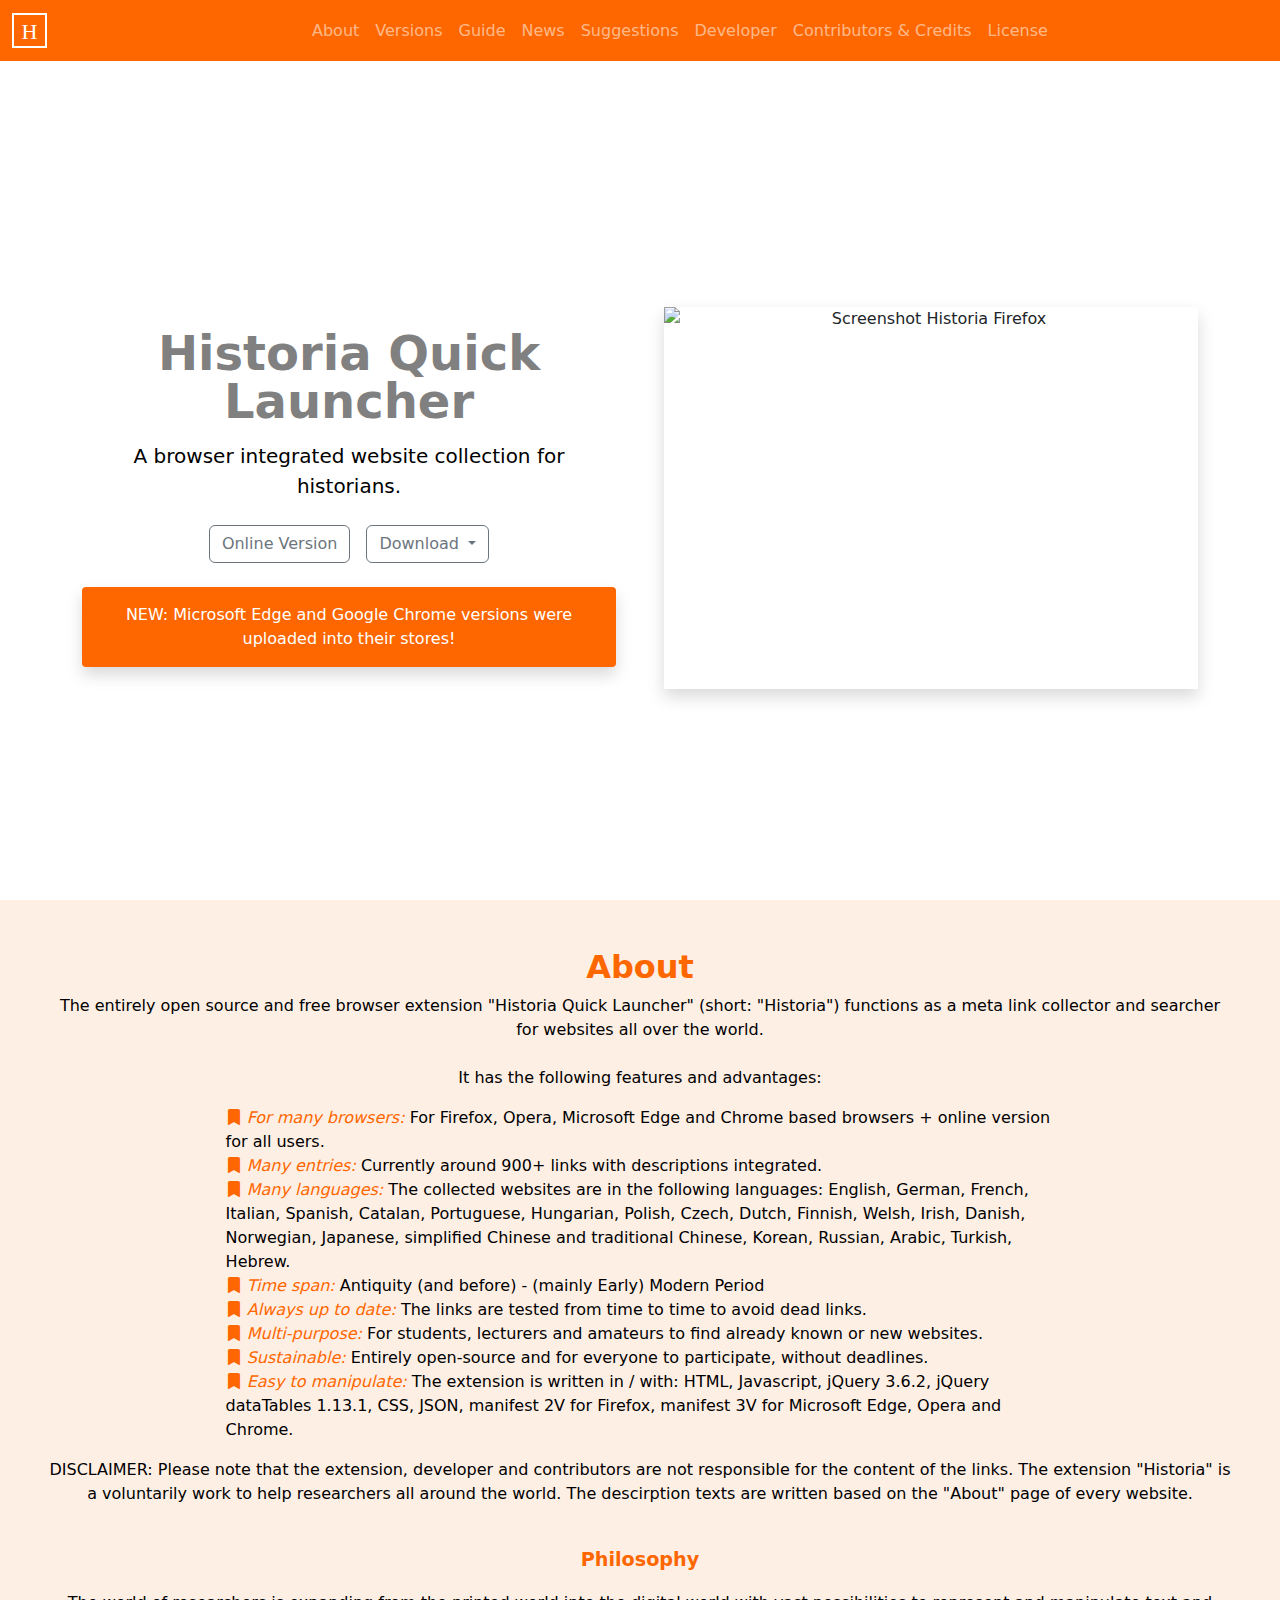
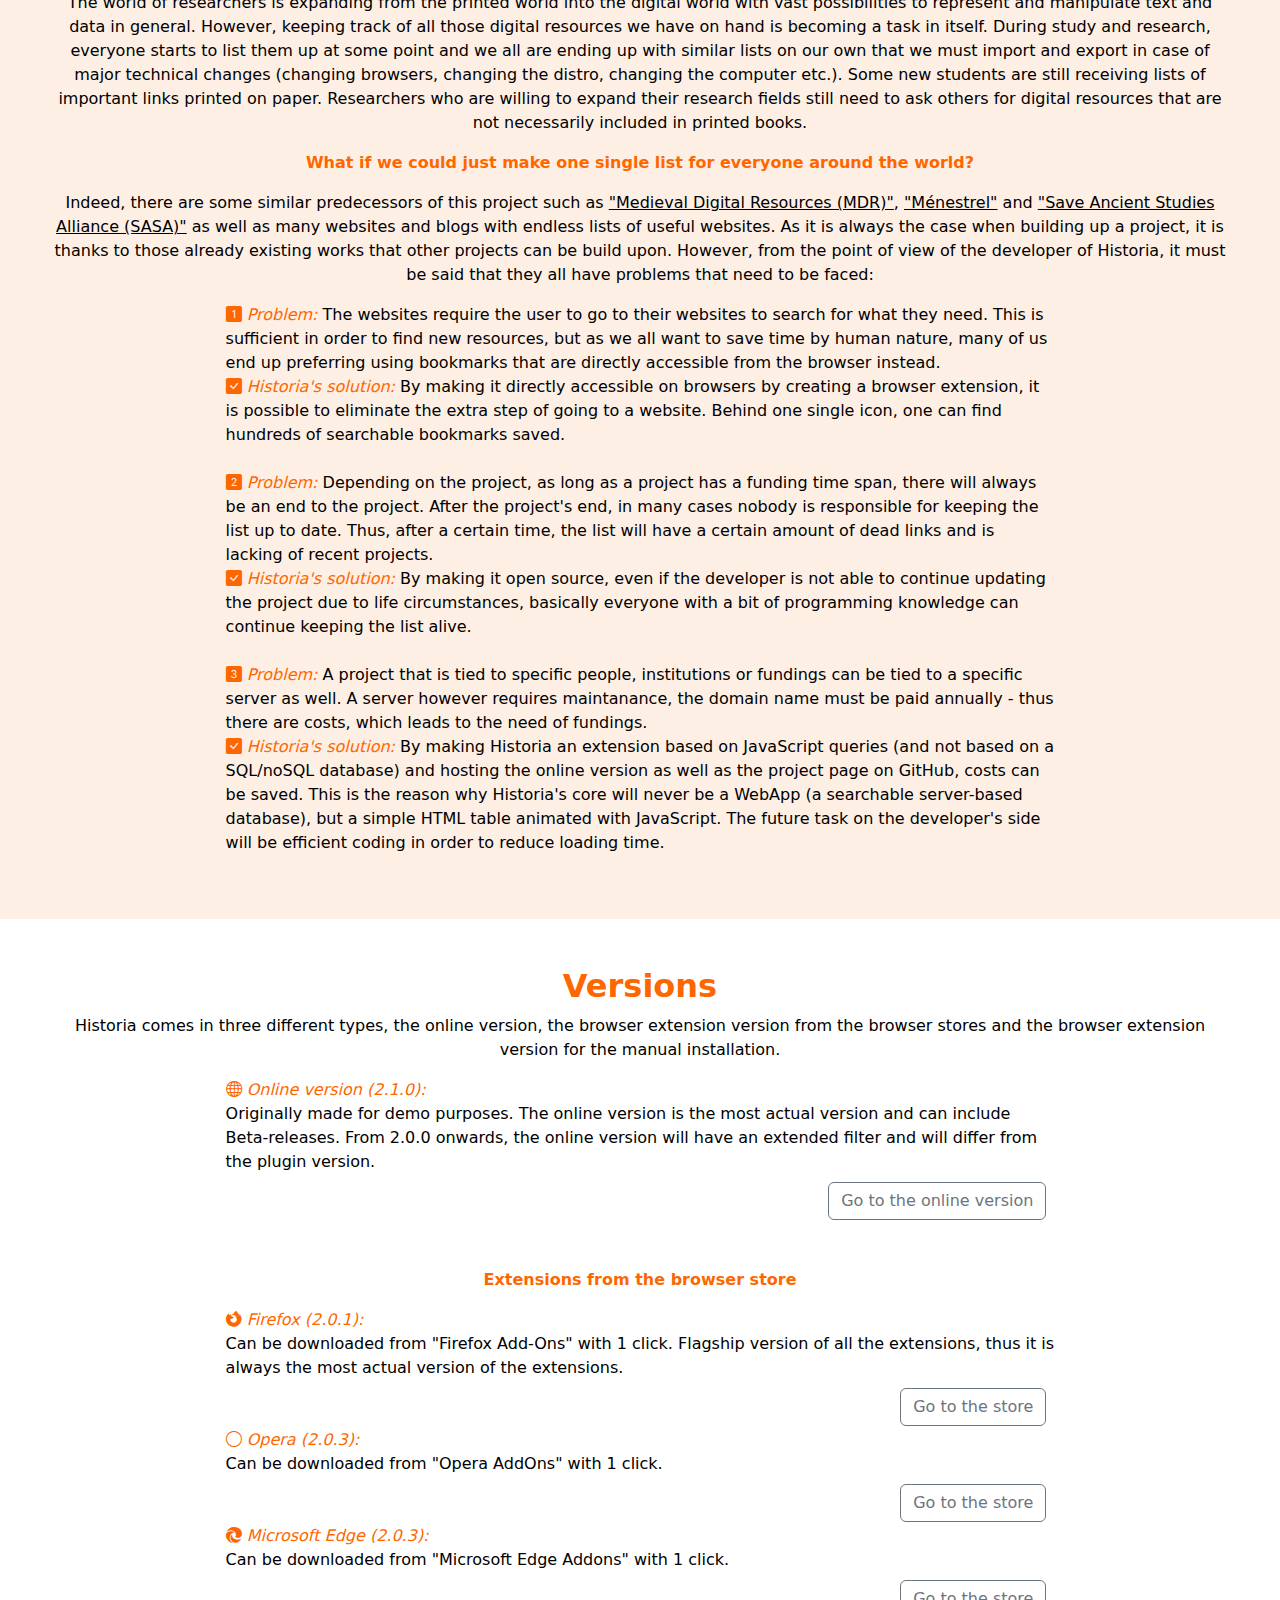
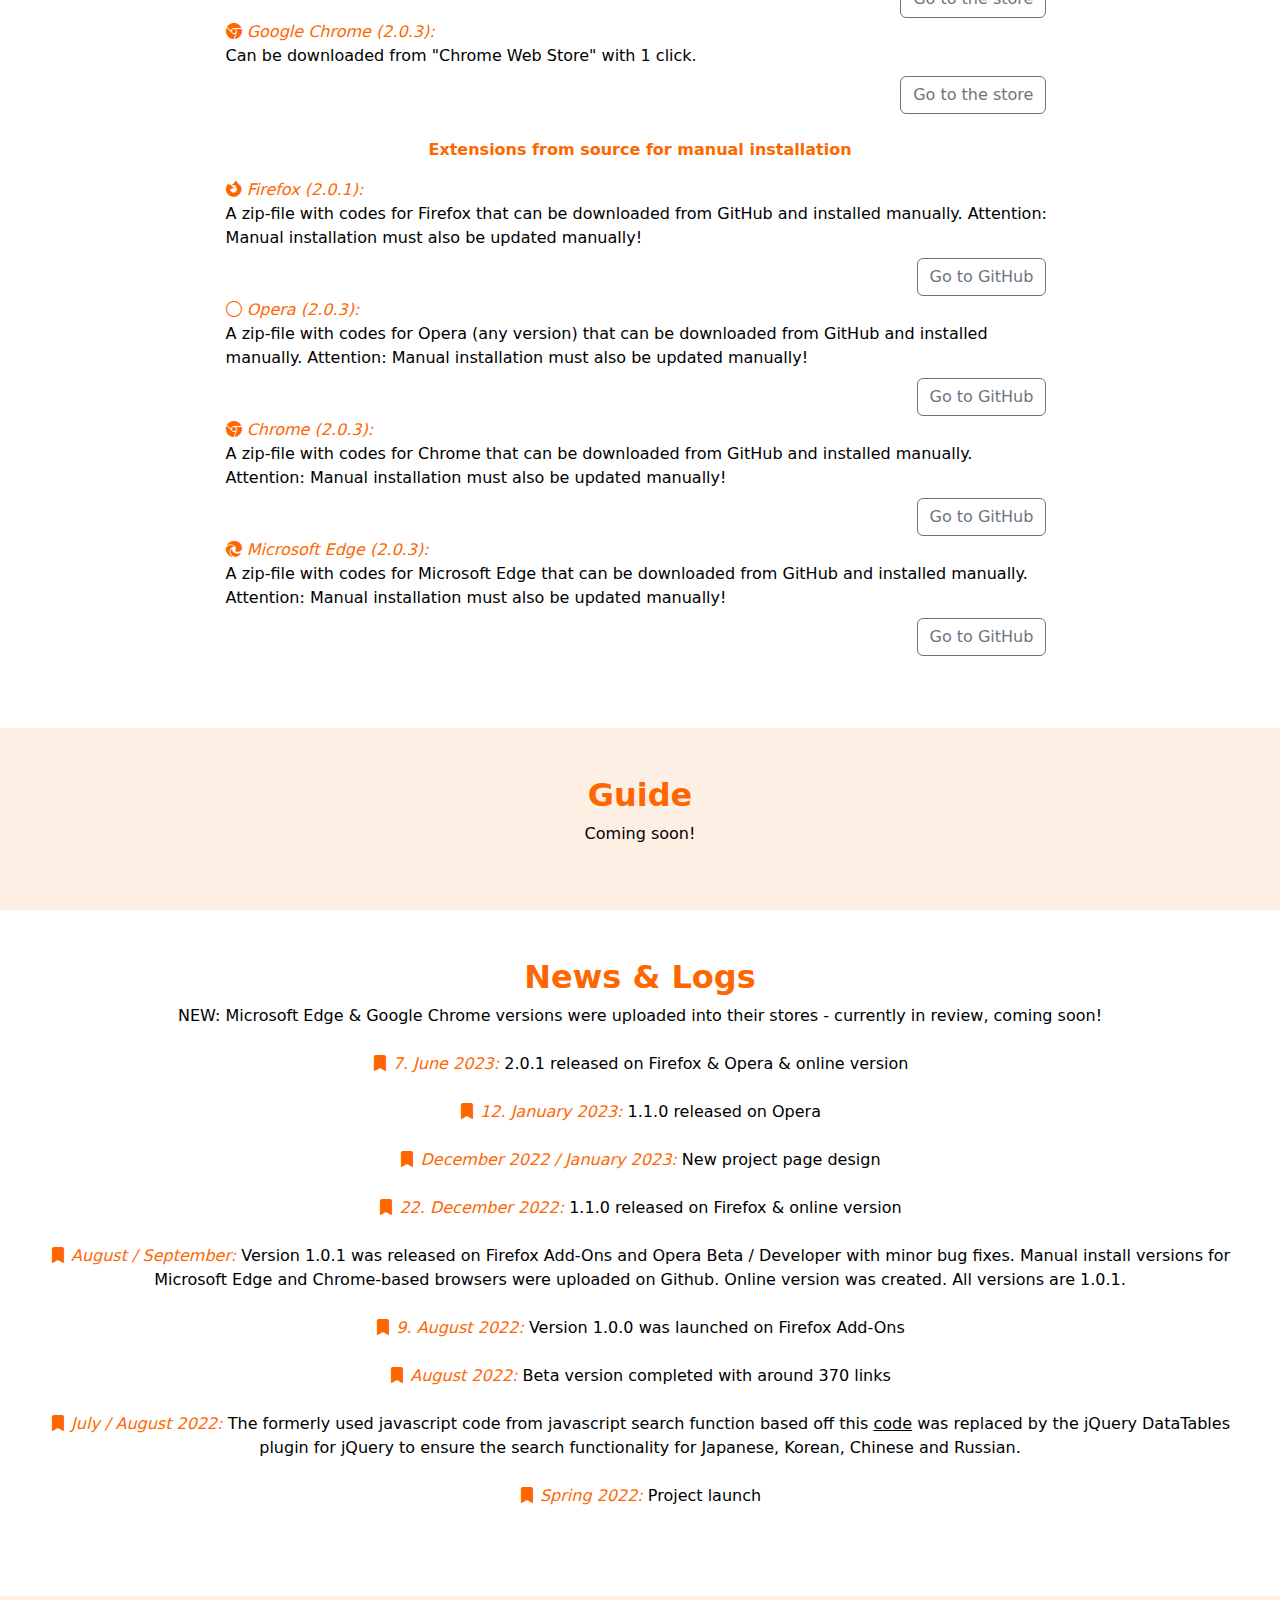
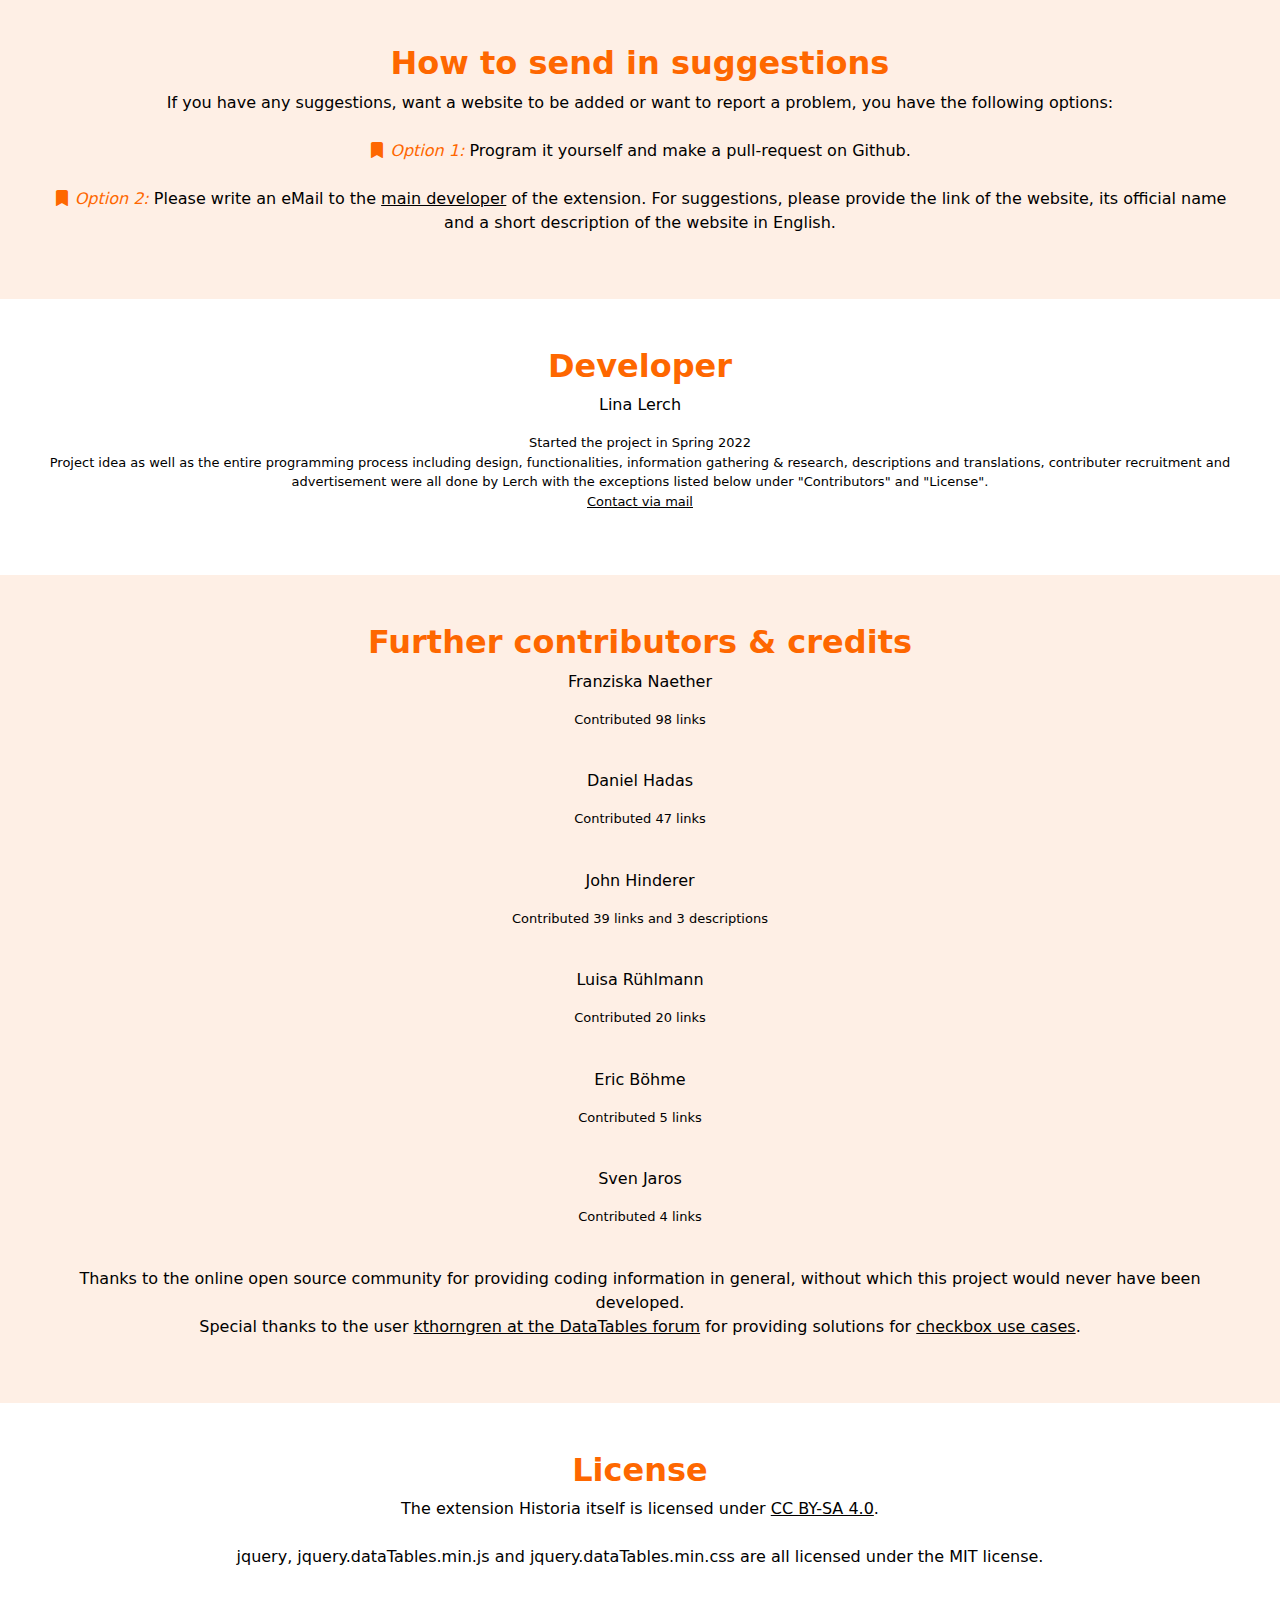
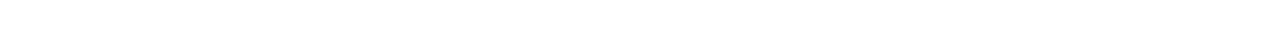
==== index.html @ 1bec47cc "Update index.html" ====
<!DOCTYPE html>
<html lang="en">
<head>
<meta charset="utf-8">
<meta name="viewport" content="width=device-width, initial-scale=1">
<title>Historia Quick Launcher Project Page: Project Page of Historia Quick Launcher, a browser plugin and online site with pre-collected links of websites that might help the research of history, regardless of topic, era and region.</title>
<meta name="description" content="Quick Launch App for Historians">

<link rel="stylesheet" href="https://cdn.jsdelivr.net/npm/bootstrap@5.0.2/dist/css/bootstrap.min.css">
<link rel="stylesheet" href="https://cdn.jsdelivr.net/npm/bootstrap-icons@1.10.2/font/bootstrap-icons.css">
<link rel="stylesheet" href="style.css">
<script type="text/javascript" src="https://cdn.jsdelivr.net/npm/bootstrap@5.0.2/dist/js/bootstrap.bundle.min.js"></script>


<body data-bs-spy="scroll" data-bs-target=".navbar" data-bs-offset="50">
  <nav class="navbar navbar-expand-sm navbar-dark fixed-top">
      <div class="container-fluid">
        <a class="navbar-brand" href="#">
          <div class="h-icon">H</div>
        </a>
        <button class="navbar-toggler" type="button" data-bs-toggle="collapse" data-bs-target="#collapsibleNavbar">
          <span class="navbar-toggler-icon"></span>
        </button>
        <div class="collapse navbar-collapse" id="collapsibleNavbar">
          <ul class="navbar-nav">
            <li class="nav-item">
              <a class="nav-link" href="#about">About</a>
            </li>
            <li class="nav-item">
              <a class="nav-link" href="#versions">Versions</a>
            </li>
            <li class="nav-item">
              <a class="nav-link" href="#guide">Guide</a>
            </li>
            <li class="nav-item">
              <a class="nav-link" href="#news">News</a>
            </li>
            <li class="nav-item">
              <a class="nav-link" href="#suggestions">Suggestions</a>
            </li>
            <li class="nav-item">
              <a class="nav-link" href="#developer">Developer</a>
            </li>
            <li class="nav-item">
              <a class="nav-link" href="#contributors">Contributors & Credits</a>
            </li>
            <li class="nav-item">
              <a class="nav-link" href="#license">License</a>
            </li>
          </ul>
        </div>
      </div>
    </nav>

    <div class="container hero">
      <div class="row align-items-center mt-5 g-5">
        <div class="col-sm-6">
          <h1 class="display-5 fw-bold lh-1 mb-3" style="color:grey;">Historia Quick Launcher</h1>
          <p class="lead">A browser integrated website collection for historians.</p>
          <div class="btn-group mb-3">
                <a href="https://extension-historia.github.io/online-version/index.html" target="_blank" class="btn btn-outline-secondary rounded m-2" role="button">Online Version</a>
                <div class="dropdown">
                    <button type="button" class="btn btn-outline-secondary dropdown-toggle m-2" data-bs-toggle="dropdown">
                        Download
                </button>
                <ul class="dropdown-menu">
                  <li>
                    <h5 class="dropdown-header">Browser Stores</h5>
                  </li>
                  <li><a class="dropdown-item" href="https://addons.mozilla.org/en-US/firefox/addon/historia-quick-launcher/?utm_source=addons.mozilla.org&utm_medium=referral&utm_content=search" target="_blank">Firefox</a></li>
                  <li><a class="dropdown-item" href="https://addons.opera.com/en/extensions/details/historia-quick-launcher/" target="_blank">Opera</a></li>
                  <li><a class="dropdown-item" href="https://microsoftedge.microsoft.com/addons/detail/historia-quick-launcher/ilhgddkbfoampnjocpceeeaagjadfdah" target="_blank">Microsoft Edge</a></li>
                  <li><a class="dropdown-item" href="https://chrome.google.com/webstore/detail/historia-quick-launcher/befeoooiidkpimhabgajdboebhljoncj/" target="_blank">Google Chrome</a></li>
                  <li>
                    <h5 class="dropdown-header">Manual installation</h5>
                  </li>
                  <li><a class="dropdown-item" href="https://github.com/Extension-Historia/source-code-firefox" target="_blank">Firefox</a></li>
                  <li><a class="dropdown-item" href="https://github.com/Extension-Historia/source-code-opera-chrome-edge" target="_blank">Opera / Chrome / Microsoft Edge</a></li>
                </ul>
              </div>
          </div>


          <div class="card rounded-1 shadow hero-card">
            <div class="card-body">NEW: Microsoft Edge and Google Chrome versions were uploaded into their stores!</div>
          </div>
        </div>
        <div class="col-sm-6">

          <img src="Screenshot-historia-firefox.png" class="d-block mx-lg-auto img-fluid shadow" alt="Screenshot Historia Firefox" width="700" height="500" loading="lazy">



        </div>
      </div>
    </div>


    <div class="section-orange p-5">
      <h3 id="about">About</h3>
      <p>
        The entirely open source and free browser extension "Historia Quick Launcher" (short: "Historia") functions as a meta link collector and searcher for websites all over the world.
        <br><br>
        It has the following features and advantages:
      </p>
      <div class="card about-card">
        <p class="about-p"><i class="bi bi-bookmark-fill"> For many browsers: </i> For Firefox, Opera, Microsoft Edge and Chrome based browsers + online version for all users.<br>
          <i class="bi bi-bookmark-fill"> Many entries:</i> Currently around 900+ links with descriptions integrated.<br>
          <i class="bi bi-bookmark-fill"> Many languages:</i> The collected websites are in the following languages: English, German, French, Italian, Spanish, Catalan, Portuguese, Hungarian, Polish, Czech, Dutch, Finnish, Welsh, Irish, Danish, Norwegian, Japanese, simplified Chinese and traditional Chinese, Korean, Russian, Arabic, Turkish, Hebrew.<br>
          <i class="bi bi-bookmark-fill"> Time span:</i> Antiquity (and before) - (mainly Early) Modern Period<br>
          <i class="bi bi-bookmark-fill"> Always up to date: </i> The links are tested from time to time to avoid dead links.<br>
          <i class="bi bi-bookmark-fill"> Multi-purpose: </i> For students, lecturers and amateurs to find already known or new websites.<br>
          <i class="bi bi-bookmark-fill"> Sustainable: </i> Entirely open-source and for everyone to participate, without deadlines.<br>
          <i class="bi bi-bookmark-fill"> Easy to manipulate: </i> The extension is written in / with: HTML, Javascript, jQuery 3.6.2, jQuery dataTables 1.13.1, CSS, JSON, manifest 2V for Firefox, manifest 3V for Microsoft Edge, Opera and Chrome.
        </p>
      </div>
      <p>
        DISCLAIMER: Please note that the extension, developer and contributors are not responsible for the content of the links. The extension "Historia" is a voluntarily work to help researchers all around the world. The descirption texts are written based on the "About" page of every website.
      </p>
      <br>

      <div class="card about-card">
        <p class="subtitle"> Philosophy </p>
        <p>The world of researchers is expanding from the printed world into the digital world with vast possibilities to represent and manipulate text and data in general. However, keeping track of all those digital resources we have on hand is becoming a task in itself. During study and research, everyone starts to list them up at some point and we all are ending up with similar lists on our own that we must import and export in case of major technical changes (changing browsers, changing the distro, changing the computer etc.). Some new students are still receiving lists of important links printed on paper. Researchers who are willing to expand their research fields still need to ask others for digital resources that are not necessarily included in printed books. </p>
        <p class="important-text">What if we could just make one single list for everyone around the world?</p>
        <p>Indeed, there are some similar predecessors of this project such as <a href="http://mdr-maa.org/" target="_blank">"Medieval Digital Resources (MDR)"</a>, <a href="http://www.menestrel.fr/-Sources-et-ressources-" target="_blank">"Ménestrel"</a> and <a href="https://www.saveancientstudies.org/ancient-studies-resources" target="_blank">"Save Ancient Studies Alliance (SASA)"</a> as well as many websites and blogs with endless lists of useful websites. As it is always the case when building up a project, it is thanks to those already existing works that other projects can be build upon. However, from the point of view of the developer of Historia, it must be said that they all have problems that need to be faced:</p>

        <p class="about-p">
          <i class="bi bi-1-square-fill"> Problem: </i> The websites require the user to go to their websites to search for what they need. This is sufficient in order to find new resources, but as we all want to save time by human nature, many of us end up preferring using bookmarks that are directly accessible from the browser instead. <br>
          <i class="bi bi-check-square-fill"> Historia's solution: </i> By making it directly accessible on browsers by creating a browser extension, it is possible to eliminate the extra step of going to a website. Behind one single icon, one can find hundreds of searchable bookmarks saved. <br> <br>
          <i class="bi bi-2-square-fill"> Problem: </i> Depending on the project, as long as a project has a funding time span, there will always be an end to the project. After the project's end, in many cases nobody is responsible for keeping the list up to date. Thus, after a certain time, the list will have a certain amount of dead links and is lacking of recent projects. <br>
          <i class="bi bi-check-square-fill"> Historia's solution: </i> By making it open source, even if the developer is not able to continue updating the project due to life circumstances, basically everyone with a bit of programming knowledge can continue keeping the list alive. <br> <br>
          <i class="bi bi-3-square-fill"> Problem: </i> A project that is tied to specific people, institutions or fundings can be tied to a specific server as well. A server however requires maintanance, the domain name must be paid annually - thus there are costs, which leads to the need of fundings. <br>
          <i class="bi bi-check-square-fill"> Historia's solution: </i> By making Historia an extension based on JavaScript queries (and not based on a SQL/noSQL database) and hosting the online version as well as the project page on GitHub, costs can be saved. This is the reason why Historia's core will never be a WebApp (a searchable server-based database), but a simple HTML table animated with JavaScript. The future task on the developer's side will be efficient coding in order to reduce loading time.</p>
      </div>
    </div>

    <div class="section-white p-5">
      <h3 id="versions">Versions</h3>

      <p>Historia comes in three different types, the online version, the browser extension version from the browser stores and the browser extension version for the manual installation.</p>
       <div class="card about-card">

         <p class="about-p">
           <i class="bi bi-globe"> Online version (2.1.0): </i><br>Originally made for demo purposes. The online version is the most actual version and can include Beta-releases. From 2.0.0 onwards, the online version will have an extended filter and will differ from the plugin version. <br>
           <a href="https://extension-historia.github.io/online-version/index.html" target="_blank" class="btn btn-outline-secondary rounded float-end m-2" role="button">Go to the online version</a></p>
         <br>

         <p class="important-text"> Extensions from the browser store </p>
         <p class="about-p">
           <i class="bi bi-browser-firefox"> Firefox (2.0.1): </i><br>Can be downloaded from "Firefox Add-Ons" with 1 click. Flagship version of all the extensions, thus it is always the most actual version of the extensions. <br>
           <a href="https://addons.mozilla.org/en-US/firefox/addon/historia-quick-launcher/?utm_source=addons.mozilla.org&utm_medium=referral&utm_content=search" target="_blank" class="btn btn-outline-secondary rounded float-end m-2" role="button">Go to the store</a>
           <br><br>


           <i class="bi bi-circle"> Opera (2.0.3): </i><br> Can be downloaded from "Opera AddOns" with 1 click. <br>
           <a href="https://addons.opera.com/en/extensions/details/historia-quick-launcher/" target="_blank" class="btn btn-outline-secondary rounded float-end m-2" role="button">Go to the store</a>
           <br><br>

           <i class="bi bi-browser-edge"> Microsoft Edge (2.0.3): </i><br> Can be downloaded from "Microsoft Edge Addons" with 1 click.<br>
           <a href="https://microsoftedge.microsoft.com/addons/detail/historia-quick-launcher/ilhgddkbfoampnjocpceeeaagjadfdah" target="_blank" class="btn btn-outline-secondary rounded float-end m-2" role="button">Go to the store</a>
           <br><br>

           <i class="bi bi-browser-chrome"> Google Chrome (2.0.3): </i><br> Can be downloaded from "Chrome Web Store" with 1 click.<br>
           <a href="https://chrome.google.com/webstore/detail/historia-quick-launcher/befeoooiidkpimhabgajdboebhljoncj/" target="_blank" class="btn btn-outline-secondary rounded float-end m-2" role="button">Go to the store</a>
           <br><br>

           
         </p>
         <p class="important-text"> Extensions from source for manual installation </p>
         <p class="about-p">
           <i class="bi bi-browser-firefox"> Firefox (2.0.1): </i><br> A zip-file with codes for Firefox that can be downloaded from GitHub and installed manually. Attention: Manual installation must also be updated manually!<br>
           <a href="https://github.com/Extension-Historia/source-code-firefox" target="_blank" class="btn btn-outline-secondary rounded float-end m-2" role="button">Go to GitHub</a>
           <br><br>
           <i class="bi bi-circle"> Opera (2.0.3): </i><br> A zip-file with codes for Opera (any version) that can be downloaded from GitHub and installed manually. Attention: Manual installation must also be updated manually!<br>
           <a href="https://github.com/Extension-Historia/source-code-opera-chrome-edge" target="_blank" class="btn btn-outline-secondary rounded float-end m-2" role="button">Go to GitHub</a>
           <br><br>
           <i class="bi bi-browser-chrome"> Chrome (2.0.3): </i><br> A zip-file with codes for Chrome that can be downloaded from GitHub and installed manually. Attention: Manual installation must also be updated manually!<br>
           <a href="https://github.com/Extension-Historia/source-code-opera-chrome-edge" target="_blank" class="btn btn-outline-secondary rounded float-end m-2" role="button">Go to GitHub</a>
           <br><br>
           <i class="bi bi-browser-edge"> Microsoft Edge (2.0.3): </i><br> A zip-file with codes for Microsoft Edge that can be downloaded from GitHub and installed manually. Attention: Manual installation must also be updated manually!<br>
           <a href="https://github.com/Extension-Historia/source-code-opera-chrome-edge" target="_blank" class="btn btn-outline-secondary rounded float-end m-2" role="button">Go to GitHub</a>
           <br><br>
         </p>
       </div>

    </div>

    <div class="section-orange p-5">
      <h3 id="guide">Guide</h3>

        <p>
          Coming soon!
        </p>

    </div>


    <div class="section-white p-5">
      <h3 id="news">News & Logs</h3>
      <p>
        NEW: Microsoft Edge & Google Chrome versions were uploaded into their stores - currently in review, coming soon!
        <br> <br>
        <i class="bi bi-bookmark-fill"> 7. June 2023: </i> 2.0.1 released on Firefox & Opera & online version
        <br> <br>
        <i class="bi bi-bookmark-fill"> 12. January 2023: </i> 1.1.0 released on Opera
        <br> <br>
        <i class="bi bi-bookmark-fill"> December 2022 / January 2023: </i> New project page design
        <br> <br>
        <i class="bi bi-bookmark-fill"> 22. December 2022: </i> 1.1.0 released on Firefox & online version
        <br> <br>
        <i class="bi bi-bookmark-fill"> August / September: </i> Version 1.0.1 was released on Firefox Add-Ons and Opera Beta / Developer with minor bug fixes. Manual install versions for Microsoft Edge and Chrome-based browsers were uploaded on Github. Online version was created. All versions are 1.0.1.
        <br> <br>
        <i class="bi bi-bookmark-fill"> 9. August 2022: </i> Version 1.0.0 was launched on Firefox Add-Ons
        <br> <br>
        <i class="bi bi-bookmark-fill"> August 2022: </i> Beta version completed with around 370 links
        <br><br>
        <i class="bi bi-bookmark-fill"> July / August 2022: </i> The formerly used javascript code from javascript search function based off this <a href="https://stackoverflow.com/questions/30580844/filtering-a-list-with-jquery-when-multiple-words-are-entered-as-input-using-an" target="_blank">code</a> was replaced by the jQuery DataTables plugin for jQuery to ensure the search functionality for Japanese, Korean, Chinese and Russian.
        <br><br>
        <i class="bi bi-bookmark-fill"> Spring 2022: </i> Project launch</p>
      <br>
    </div>

    <div class="section-orange p-5">
      <h3 id="suggestions">How to send in suggestions</h3>

      <p>If you have any suggestions, want a website to be added or want to report a problem, you have the following options:<br><br>
        <i class="bi bi-bookmark-fill"> Option 1: </i> Program it yourself and make a pull-request on Github.
        <br><br>
        <i class="bi bi-bookmark-fill"> Option 2: </i> Please write an eMail to the <a href="mailto: lina.lerch.edu@tutanota.com">main developer</a> of the extension. For suggestions, please provide the link of the website, its official name and a short description of the website in English.
      </p>

    </div>


    <div class="section-white p-5">
      <h3 id="developer">Developer</h3>
      <p>Lina Lerch</p>
      <p style="font-size: small"> Started the project in Spring 2022
        <br>
        Project idea as well as the entire programming process including design, functionalities, information gathering & research, descriptions and translations, contributer recruitment and advertisement were all done by Lerch with the exceptions listed below under "Contributors" and "License".
        <br>
        <a href="mailto: lina.lerch.edu@tutanota.com">Contact via mail</a></p>
    </div>

    <div class="section-orange p-5">
      <h3 id="contributors">Further contributors & credits</h3>

      <p>Franziska Naether</p>
      <p style="font-size: small">Contributed 98 links</p>

      <br>
      
      <p>Daniel Hadas</p>
      <p style="font-size: small">Contributed 47 links</p>

      <br>

      <p>John Hinderer</p>
      <p style="font-size: small">Contributed 39 links and 3 descriptions</p>

      <br>
      
      <p>Luisa Rühlmann</p>
      <p style="font-size: small">Contributed 20 links</p>

      <br>

      <p>Eric Böhme</p>
      <p style="font-size: small">Contributed 5 links</p>

      <br>

      <p>Sven Jaros</p>
      <p style="font-size: small">Contributed 4 links</p>

      <br>

      <p>Thanks to the online open source community for providing coding information in general, without which this project would never have been developed.
      <br> Special thanks to the user <a href="https://www.datatables.net/forums/discussion/53671/how-can-i-use-multiple-checkbox-filter" target="_blank">kthorngren at the DataTables forum</a> for providing solutions for <a href="http://live.datatables.net/gesirida/1/edit" target="_blank"> checkbox use cases</a>.
      </p>
    </div>


    <div class="section-white p-5">
      <h3 id="license">License</h3>
      <p>The extension Historia itself is licensed under <a href="https://creativecommons.org/licenses/by-sa/4.0/" target="_blank">CC BY-SA 4.0</a>.
        <br><br>
        jquery, jquery.dataTables.min.js and jquery.dataTables.min.css are all licensed under the MIT license.
      </p>
    </div>





</body>
</html>
---- style.css ----
h3 {
  color: #FE6700;
  text-align: center;
  font-size: 2em !important;
  font-weight: bolder;
}


p {
  color: black;
  text-align: center;
}

ul {
  color: black;
  text-align: left;
  font-size: medium;
  margin-left: 20%;
}

a {
  color: black;
}



.section-white {
  background-color: white;
}

.section-orange {
  background-color: #feefe5;
}


.navbar {
  background-color: #FE6700;
}

.hero-card {
  background-color: #FE6700;
  color: white;
  border: none;
}

.hero {
  min-height: 100vh;
  display: flex;
  flex-direction: column;
  justify-content: center;
  align-items: center;
  text-align: center;
}

.h-icon {
  border: 2px solid white;
  width: 35px;
  height: 35px;
  text-align: center;
  font-family: helvetica neue;
  font-size: 22px;
}

.bi {
  color: #FE6700;
}

.about-card {
  background-color: transparent;
  border: none;
  shadow: none;
}

.about-p {
  text-align: left;
  padding-left: 15%;
  padding-right: 15%;
  shadow: none;
}

.important-text {
  text-align: center;
  font-weight: bold;
  color: #FE6700;
}

.subtitle {
  text-align: center;
  color: #FE6700;
  font-size: larger;
  font-weight: bolder;
}
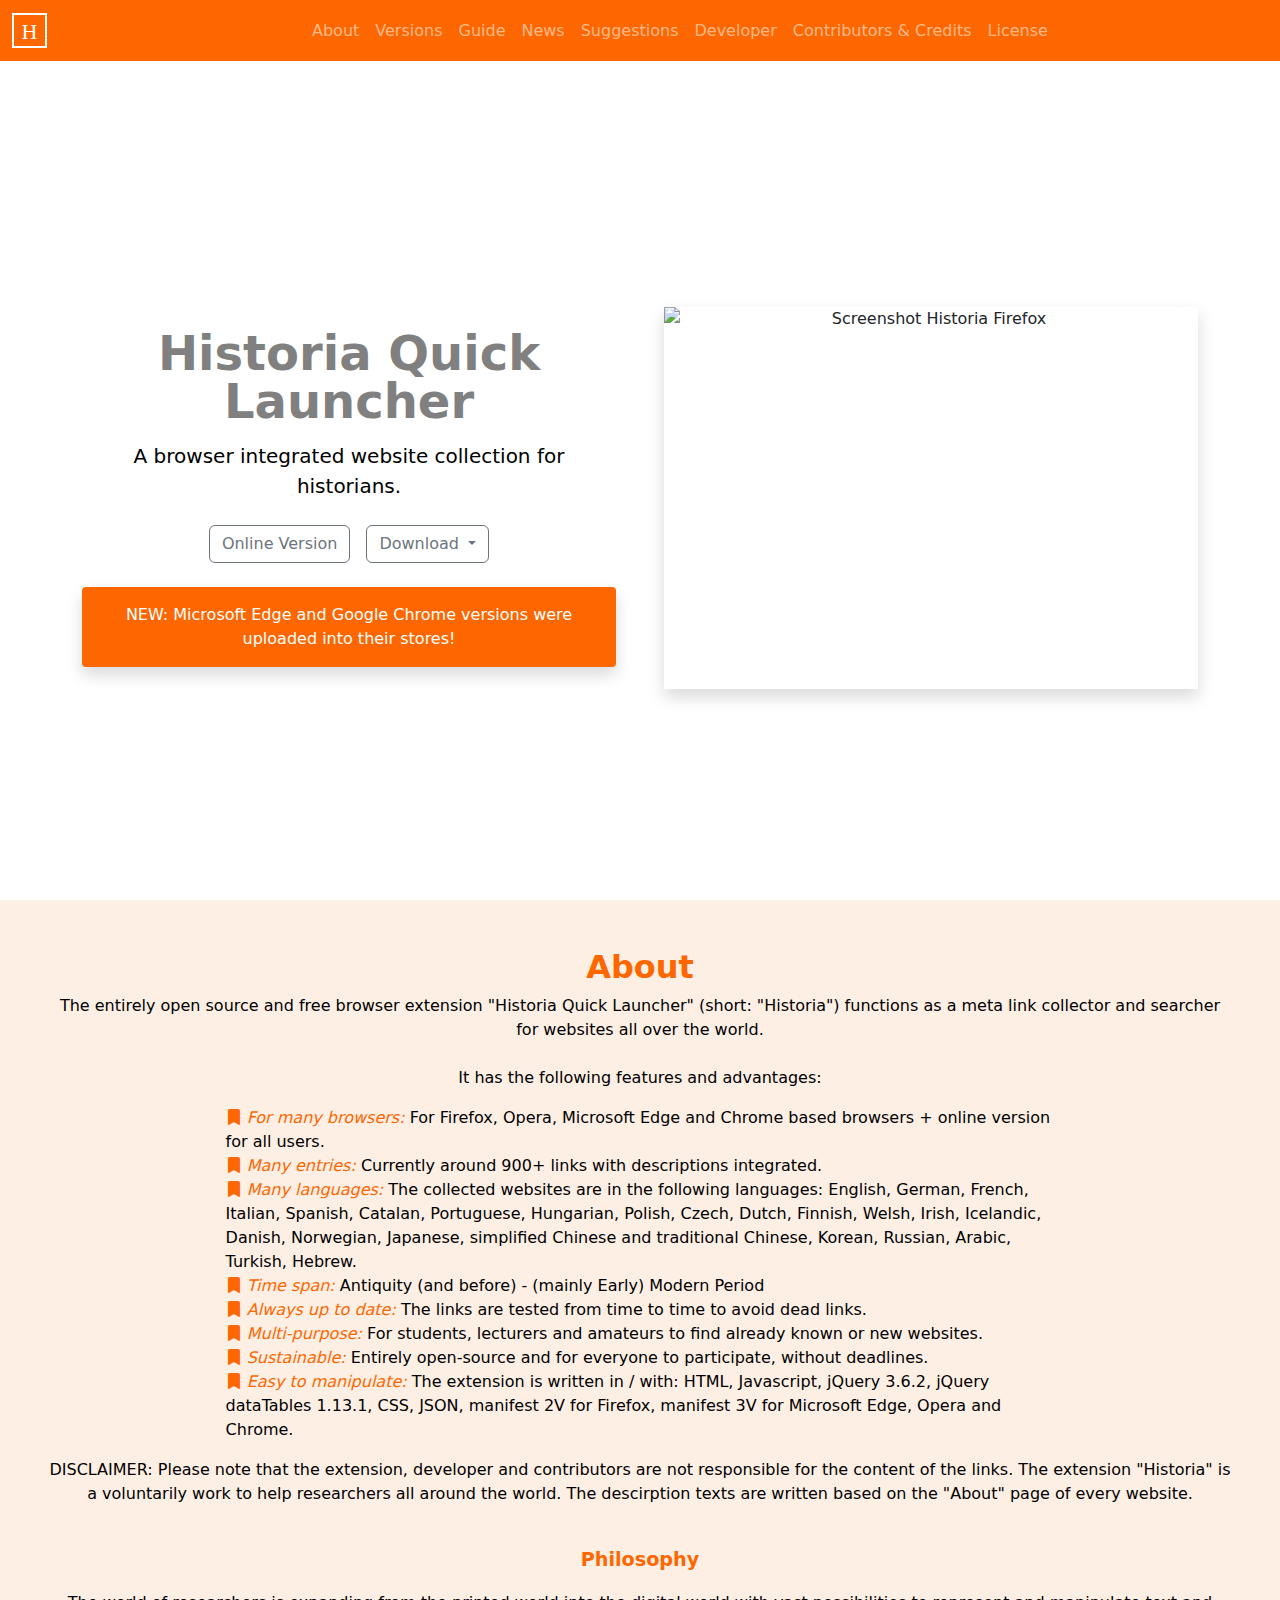
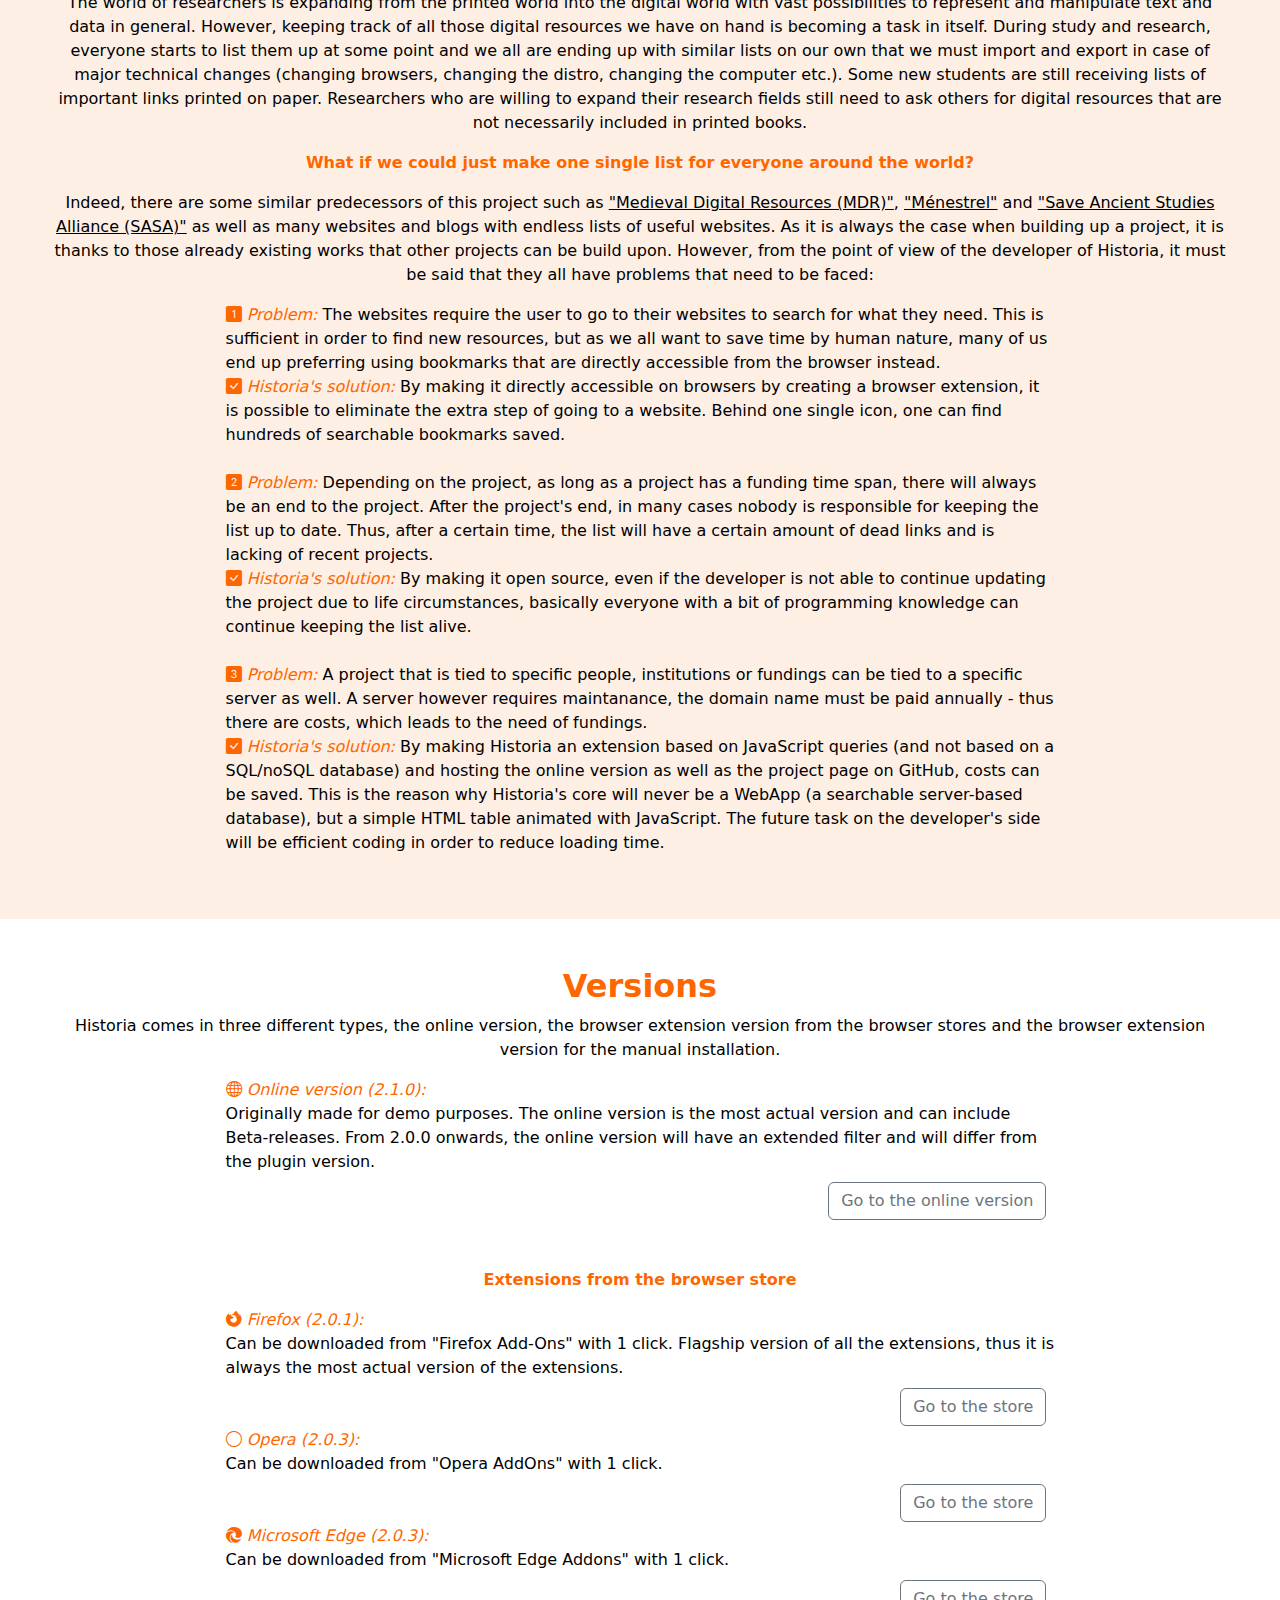
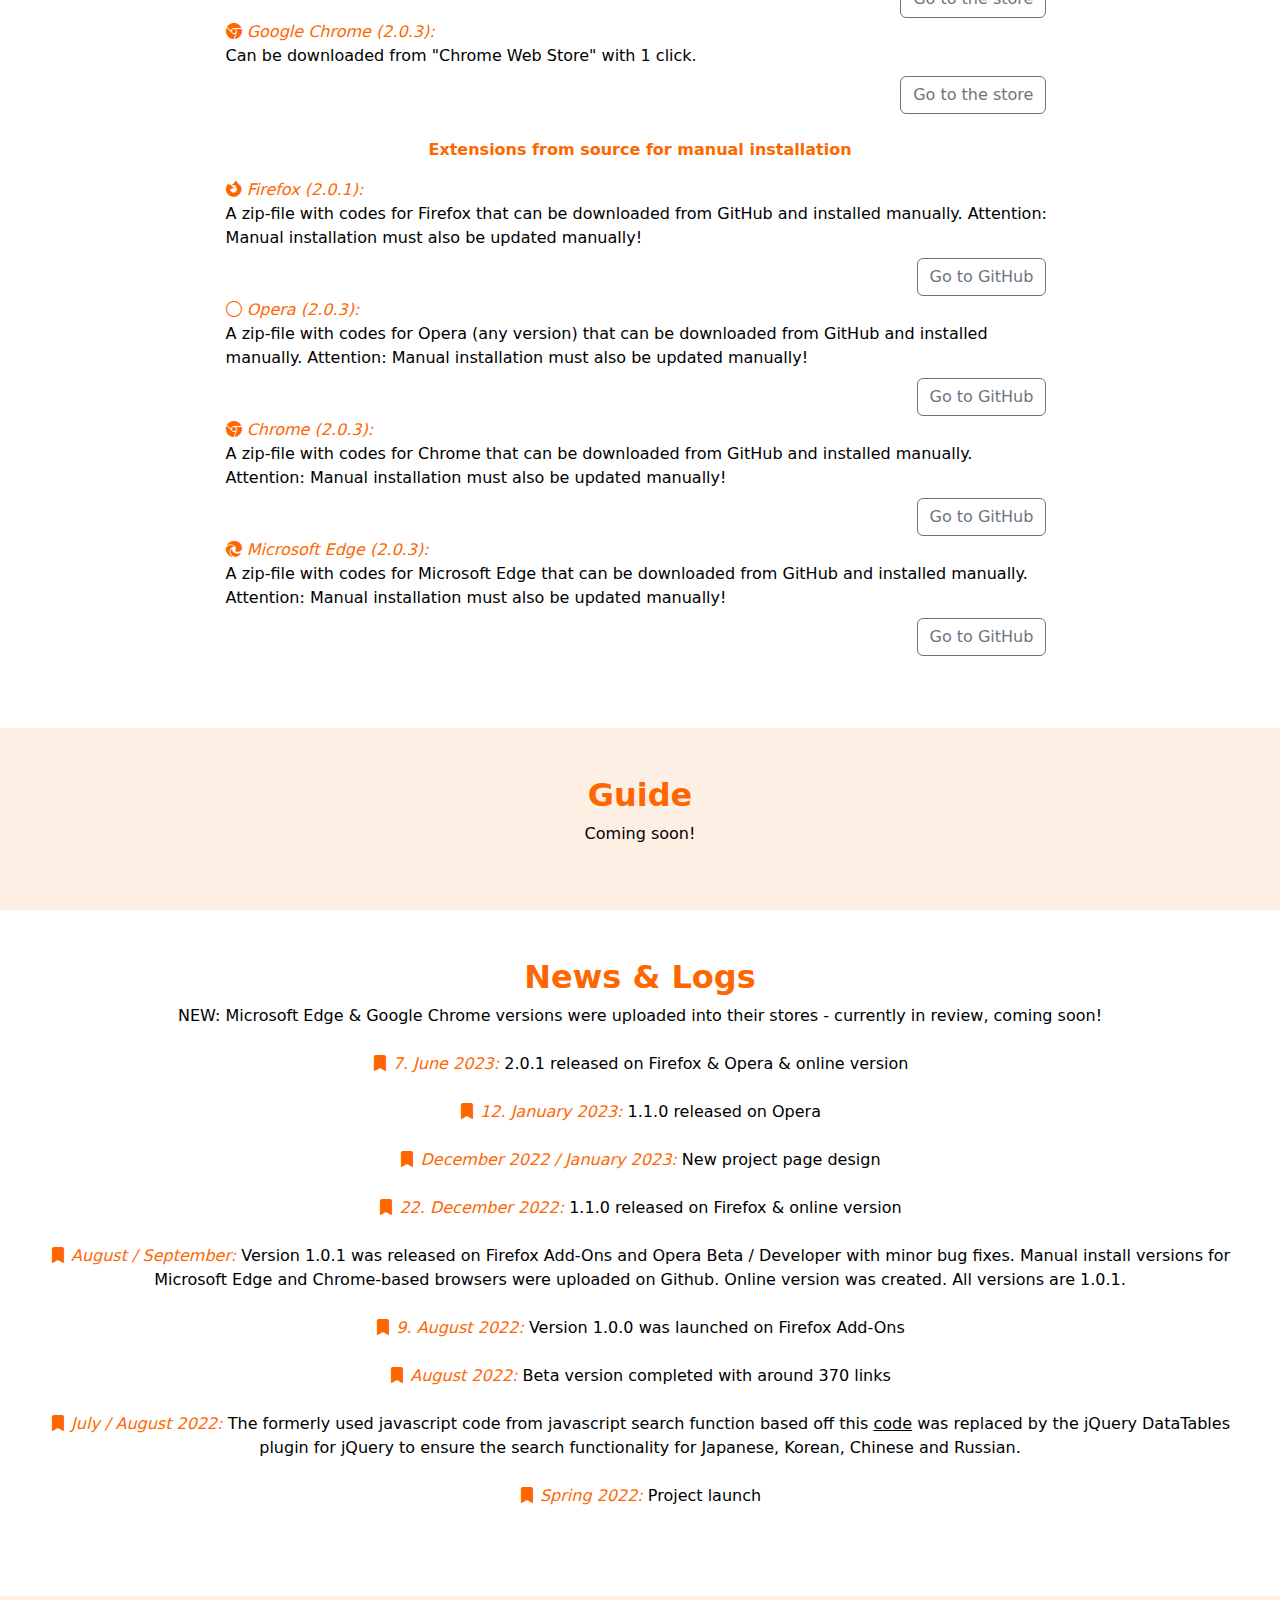
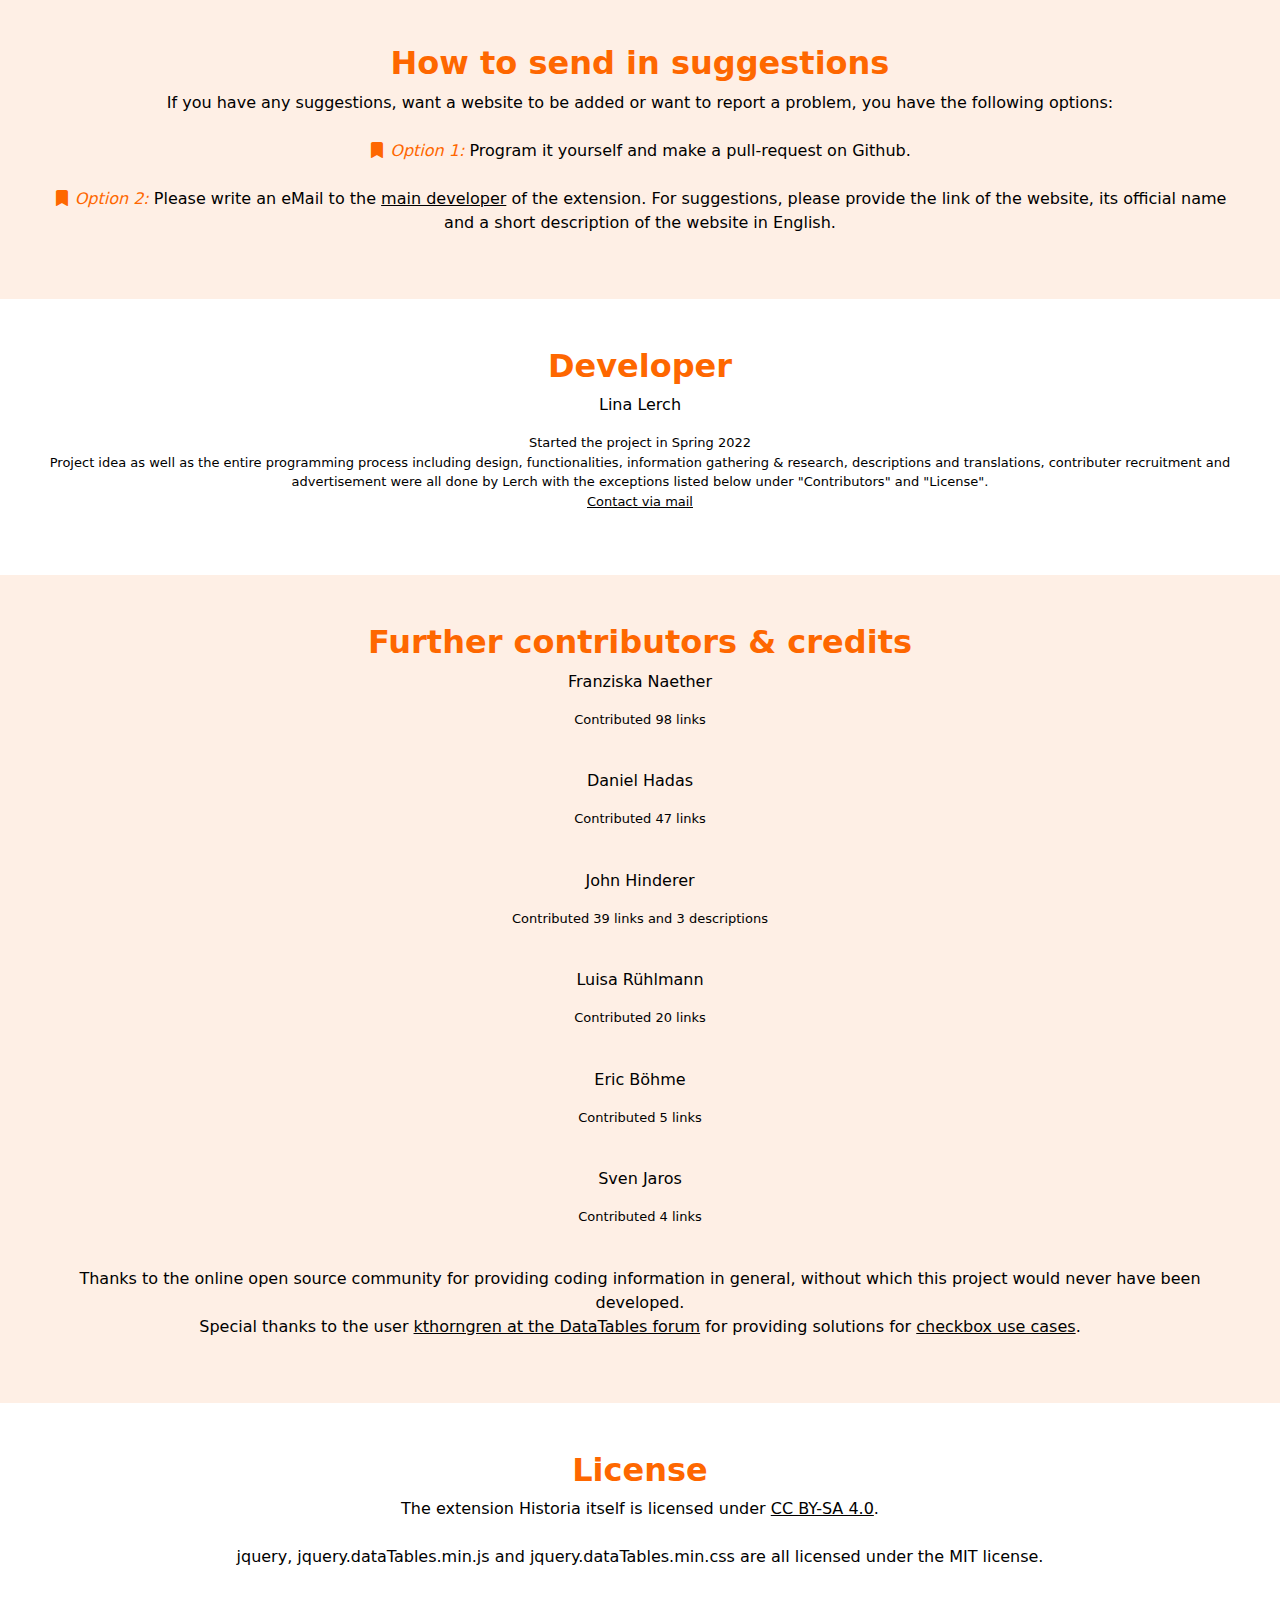
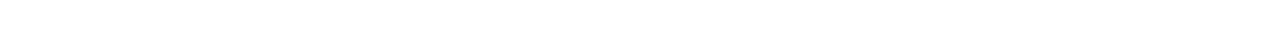
==== commit 36a00820: "Update index.html" ====
--- a/index.html
+++ b/index.html
@@ -106,7 +106,7 @@
       <div class="card about-card">
         <p class="about-p"><i class="bi bi-bookmark-fill"> For many browsers: </i> For Firefox, Opera, Microsoft Edge and Chrome based browsers + online version for all users.<br>
           <i class="bi bi-bookmark-fill"> Many entries:</i> Currently around 900+ links with descriptions integrated.<br>
-          <i class="bi bi-bookmark-fill"> Many languages:</i> The collected websites are in the following languages: English, German, French, Italian, Spanish, Catalan, Portuguese, Hungarian, Polish, Czech, Dutch, Finnish, Welsh, Irish, Danish, Norwegian, Japanese, simplified Chinese and traditional Chinese, Korean, Russian, Arabic, Turkish, Hebrew.<br>
+          <i class="bi bi-bookmark-fill"> Many languages:</i> The collected websites are in the following languages: English, German, French, Italian, Spanish, Catalan, Portuguese, Hungarian, Polish, Czech, Dutch, Finnish, Welsh, Irish, Icelandic, Danish, Norwegian, Japanese, simplified Chinese and traditional Chinese, Korean, Russian, Arabic, Turkish, Hebrew.<br>
           <i class="bi bi-bookmark-fill"> Time span:</i> Antiquity (and before) - (mainly Early) Modern Period<br>
           <i class="bi bi-bookmark-fill"> Always up to date: </i> The links are tested from time to time to avoid dead links.<br>
           <i class="bi bi-bookmark-fill"> Multi-purpose: </i> For students, lecturers and amateurs to find already known or new websites.<br>
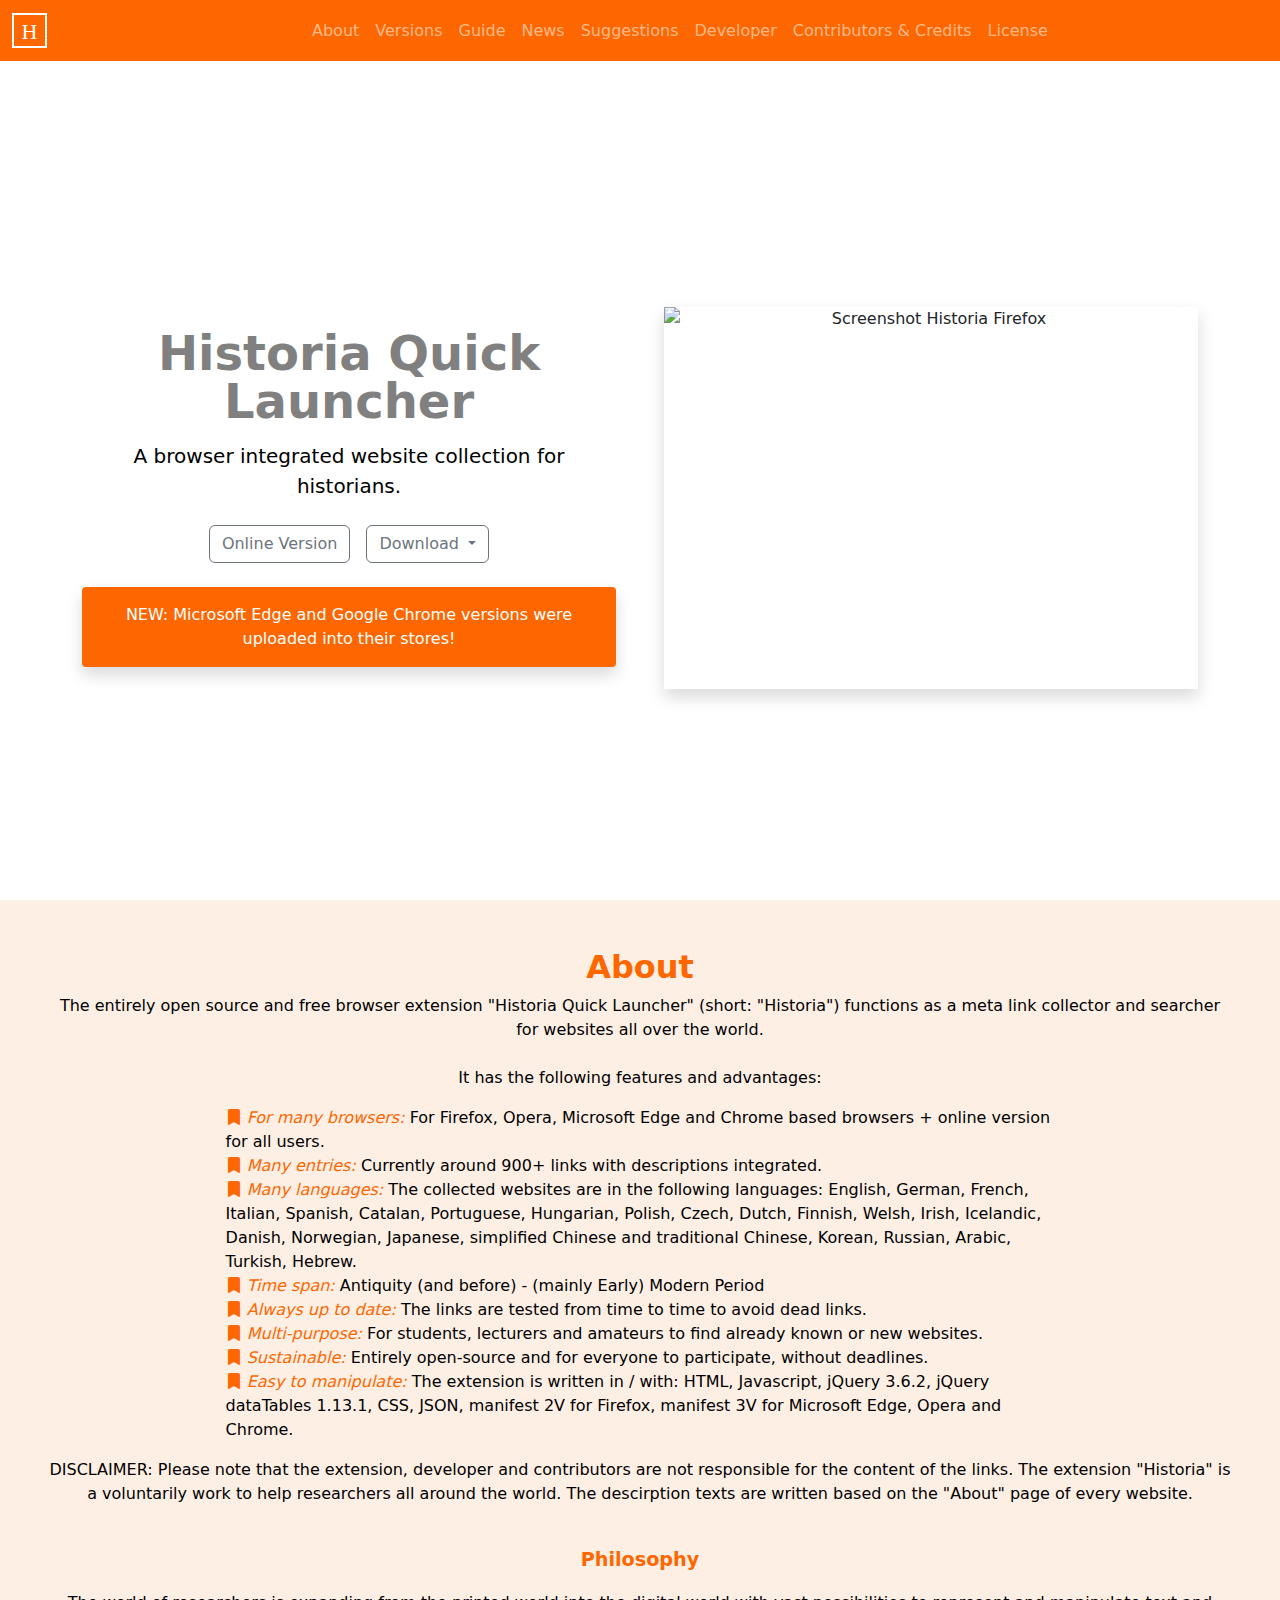
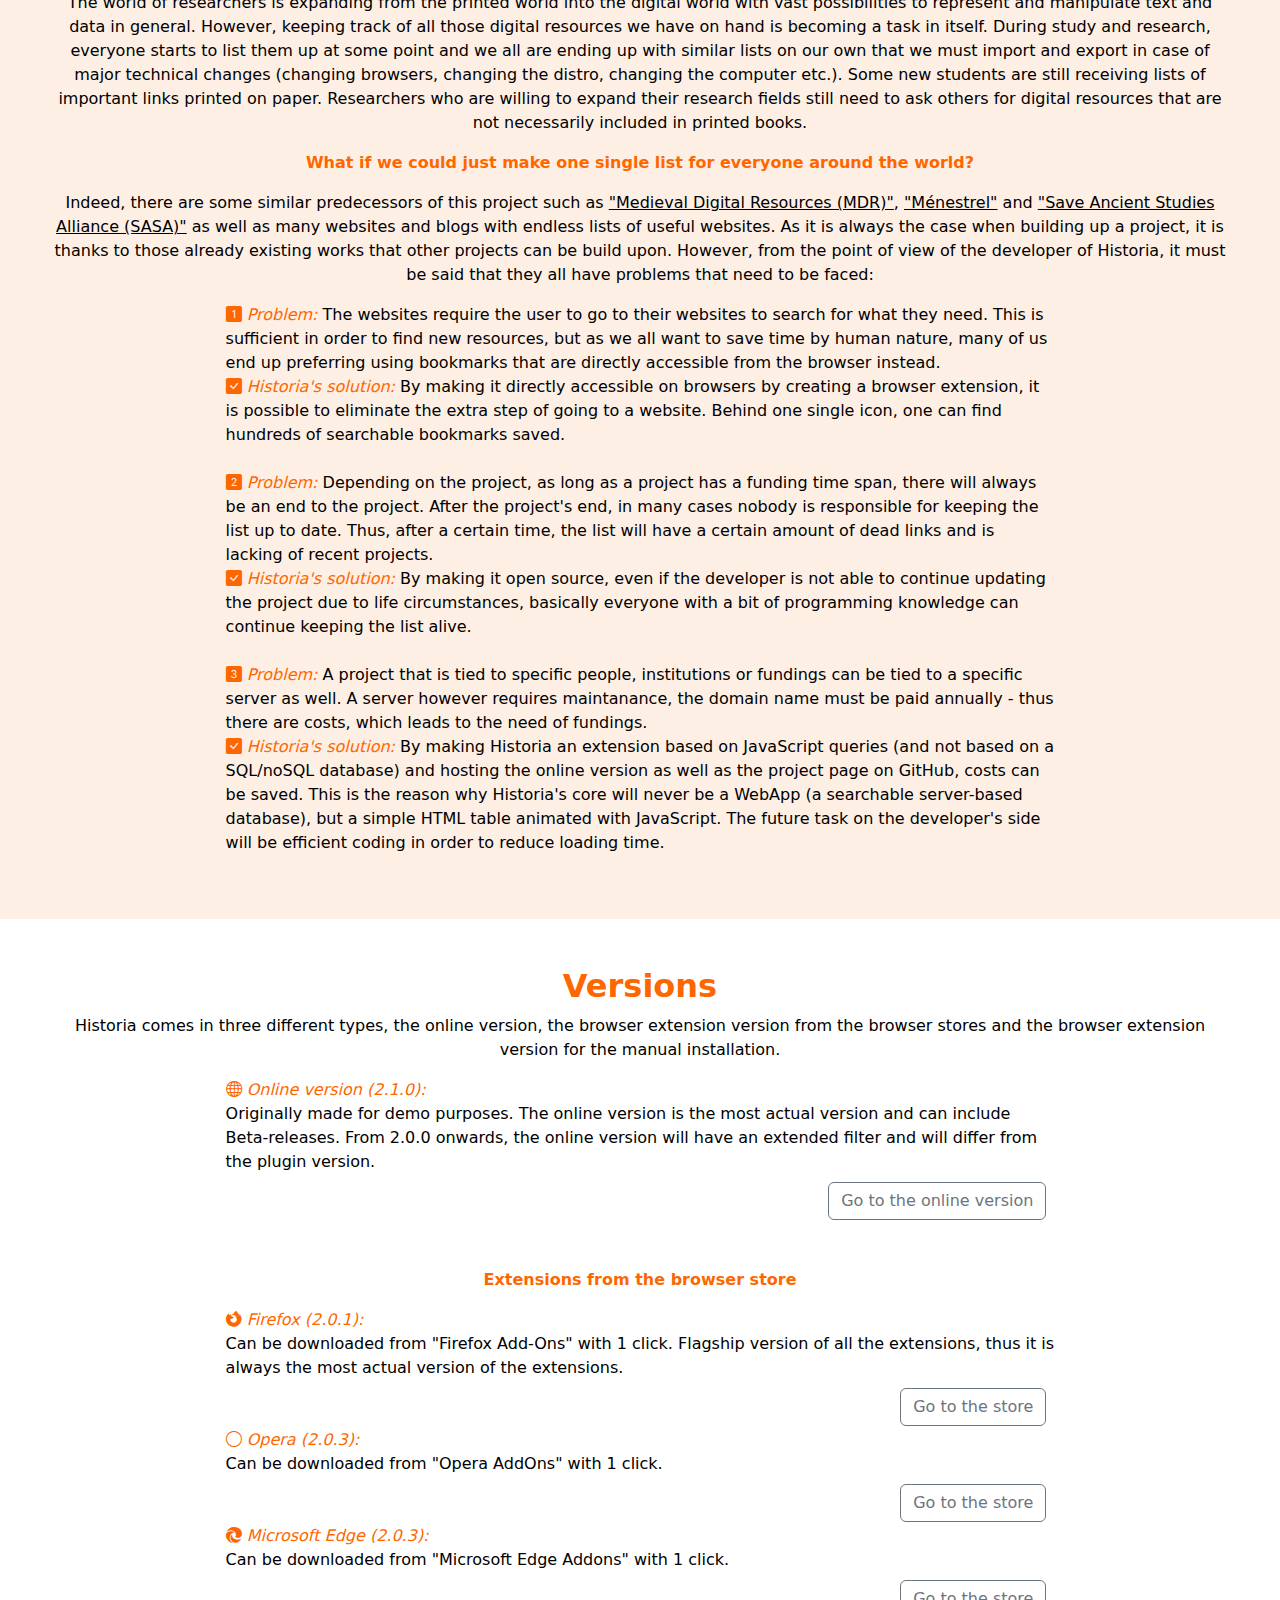
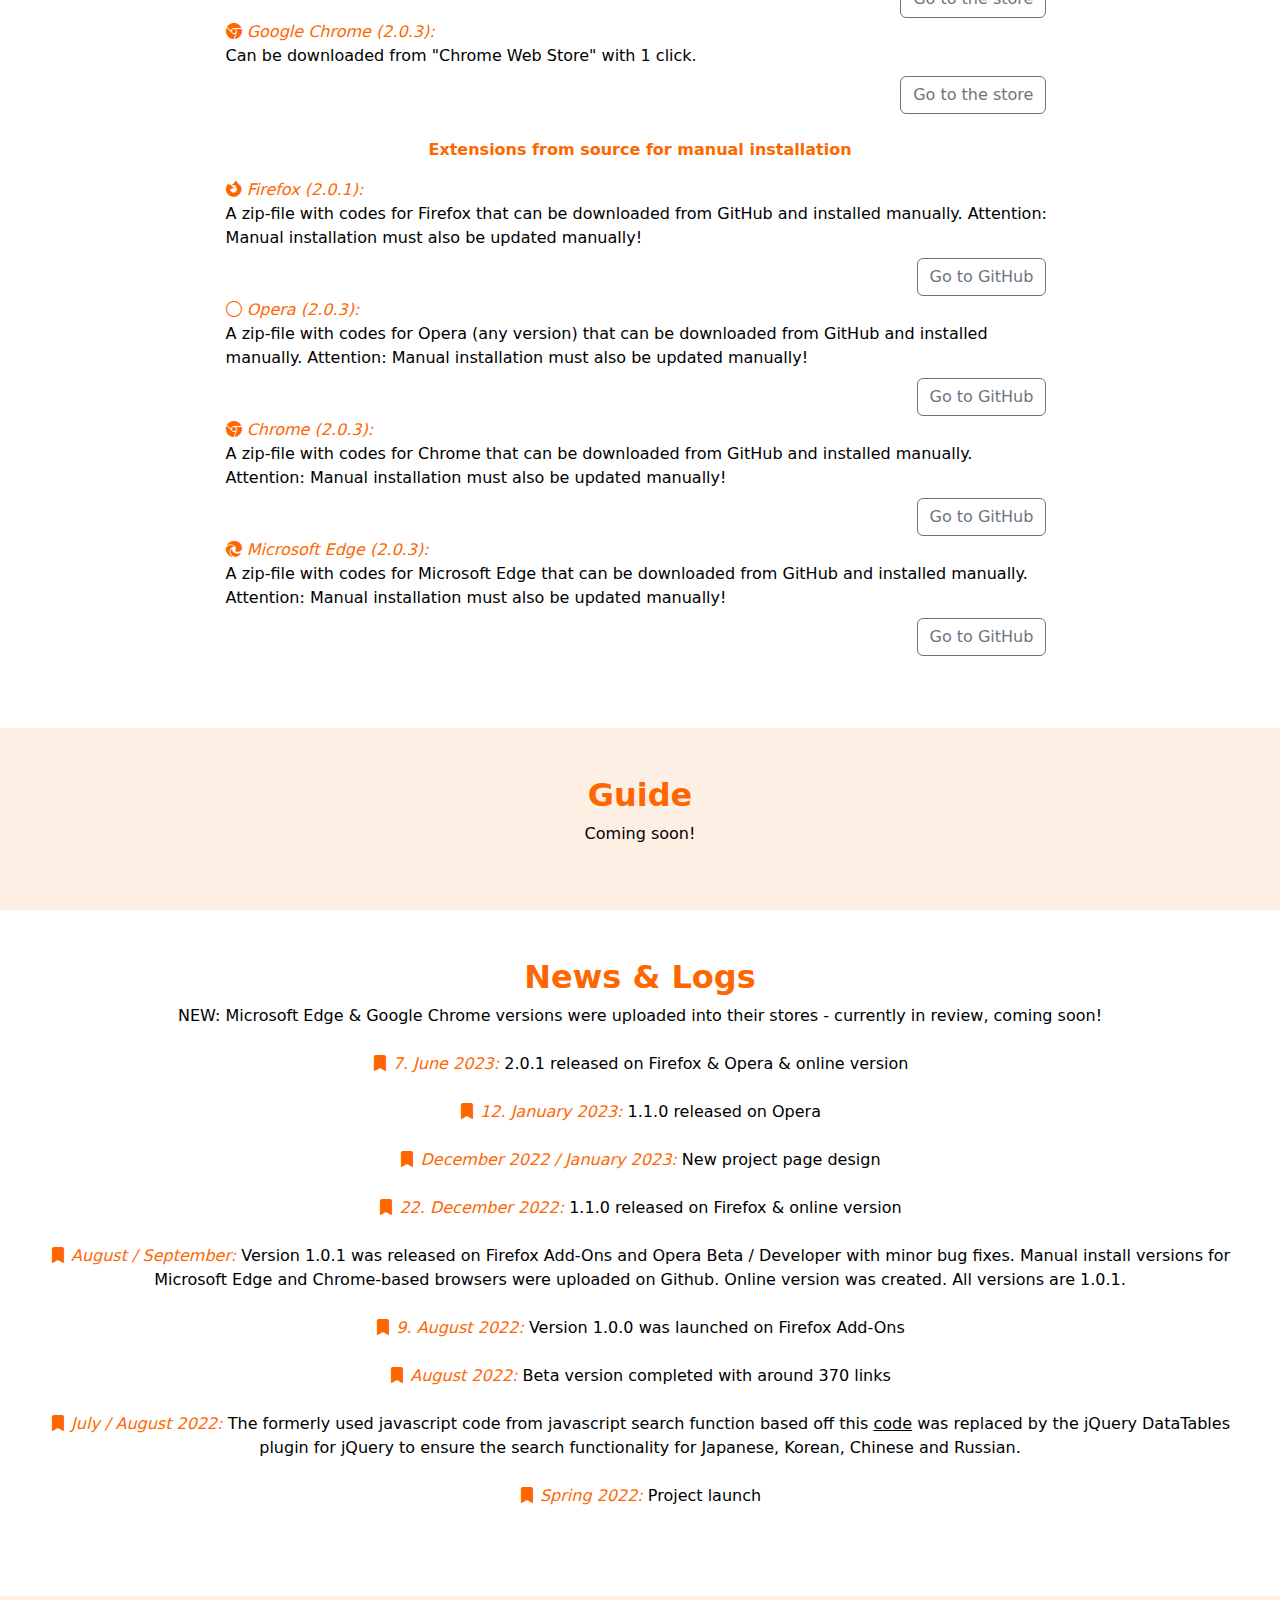
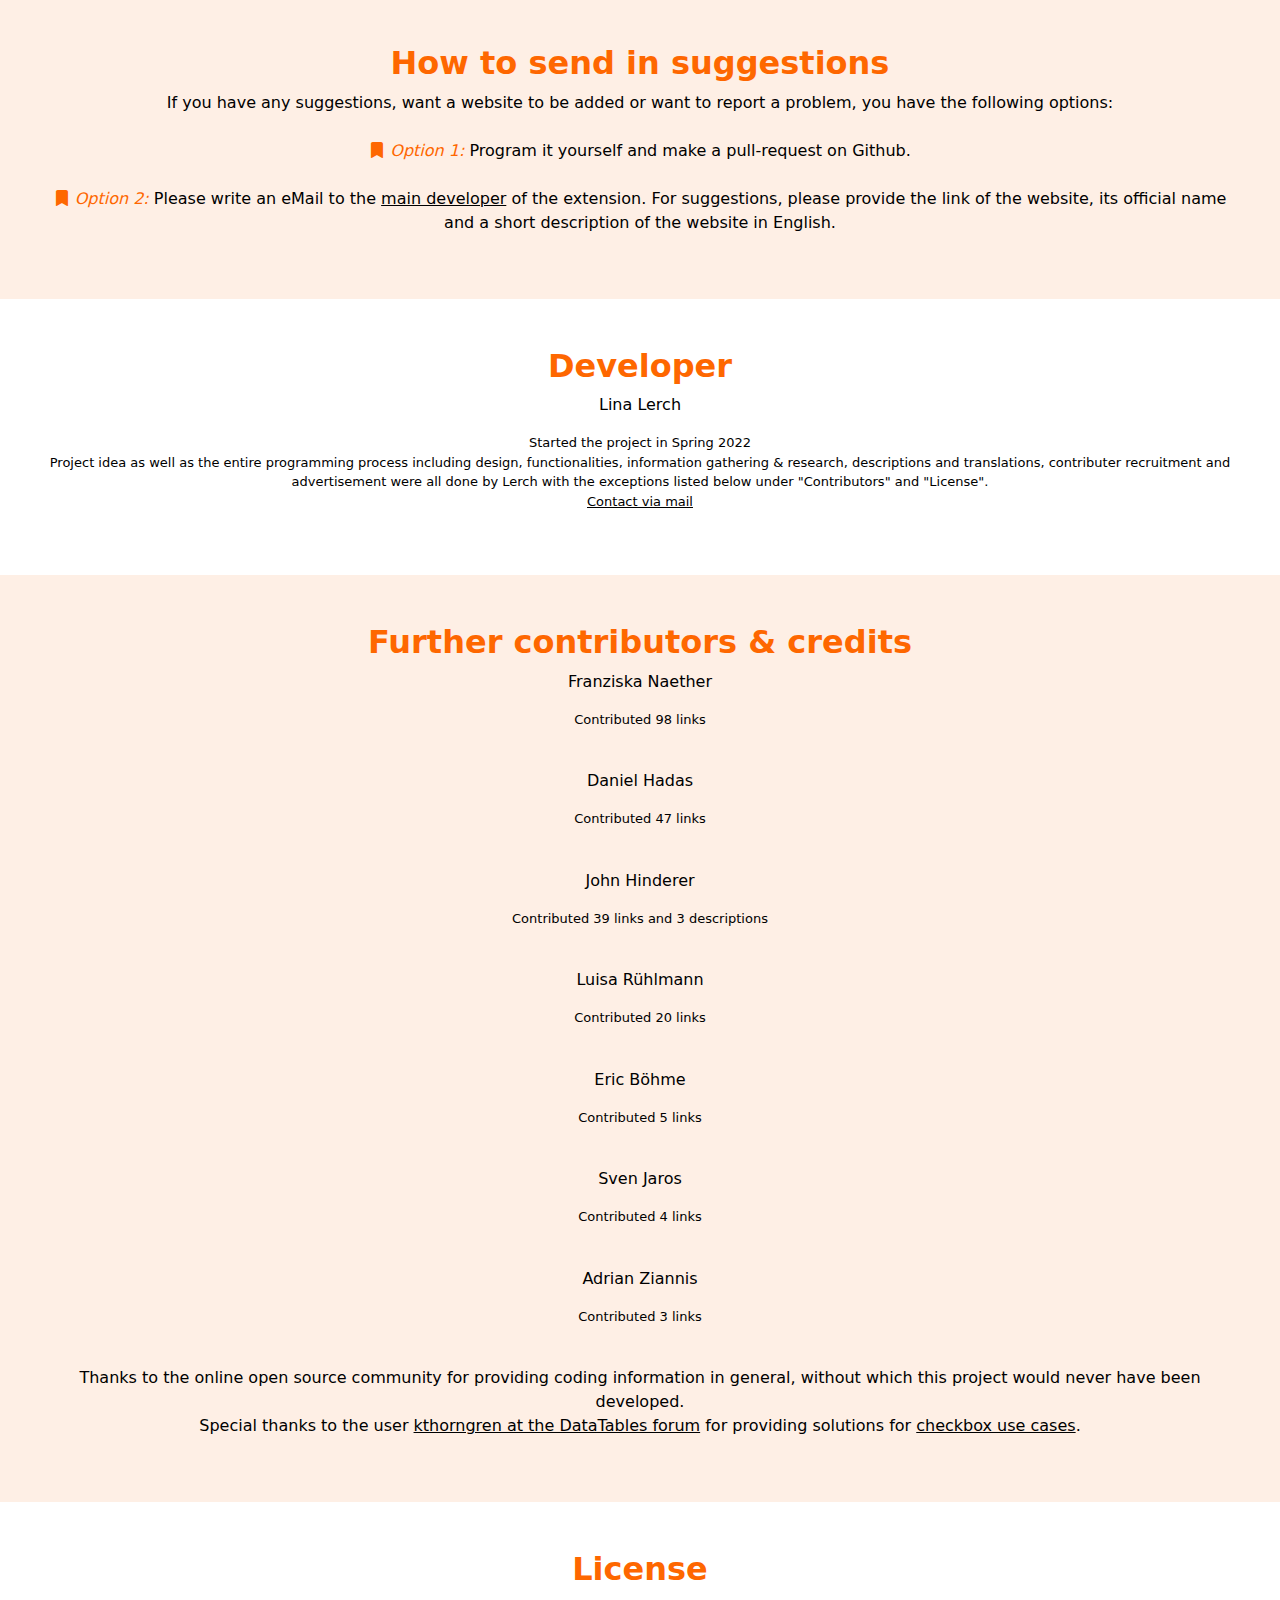
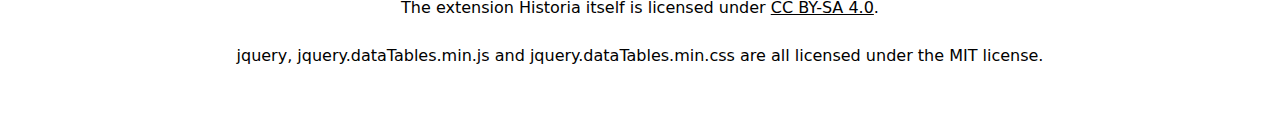
==== commit 70a4eef1: "Update index.html" ====
--- a/index.html
+++ b/index.html
@@ -276,6 +276,11 @@
 
       <br>
 
+      <p>Adrian Ziannis</p>
+      <p style="font-size: small">Contributed 3 links</p>
+
+      <br>
+
       <p>Thanks to the online open source community for providing coding information in general, without which this project would never have been developed.
       <br> Special thanks to the user <a href="https://www.datatables.net/forums/discussion/53671/how-can-i-use-multiple-checkbox-filter" target="_blank">kthorngren at the DataTables forum</a> for providing solutions for <a href="http://live.datatables.net/gesirida/1/edit" target="_blank"> checkbox use cases</a>.
       </p>
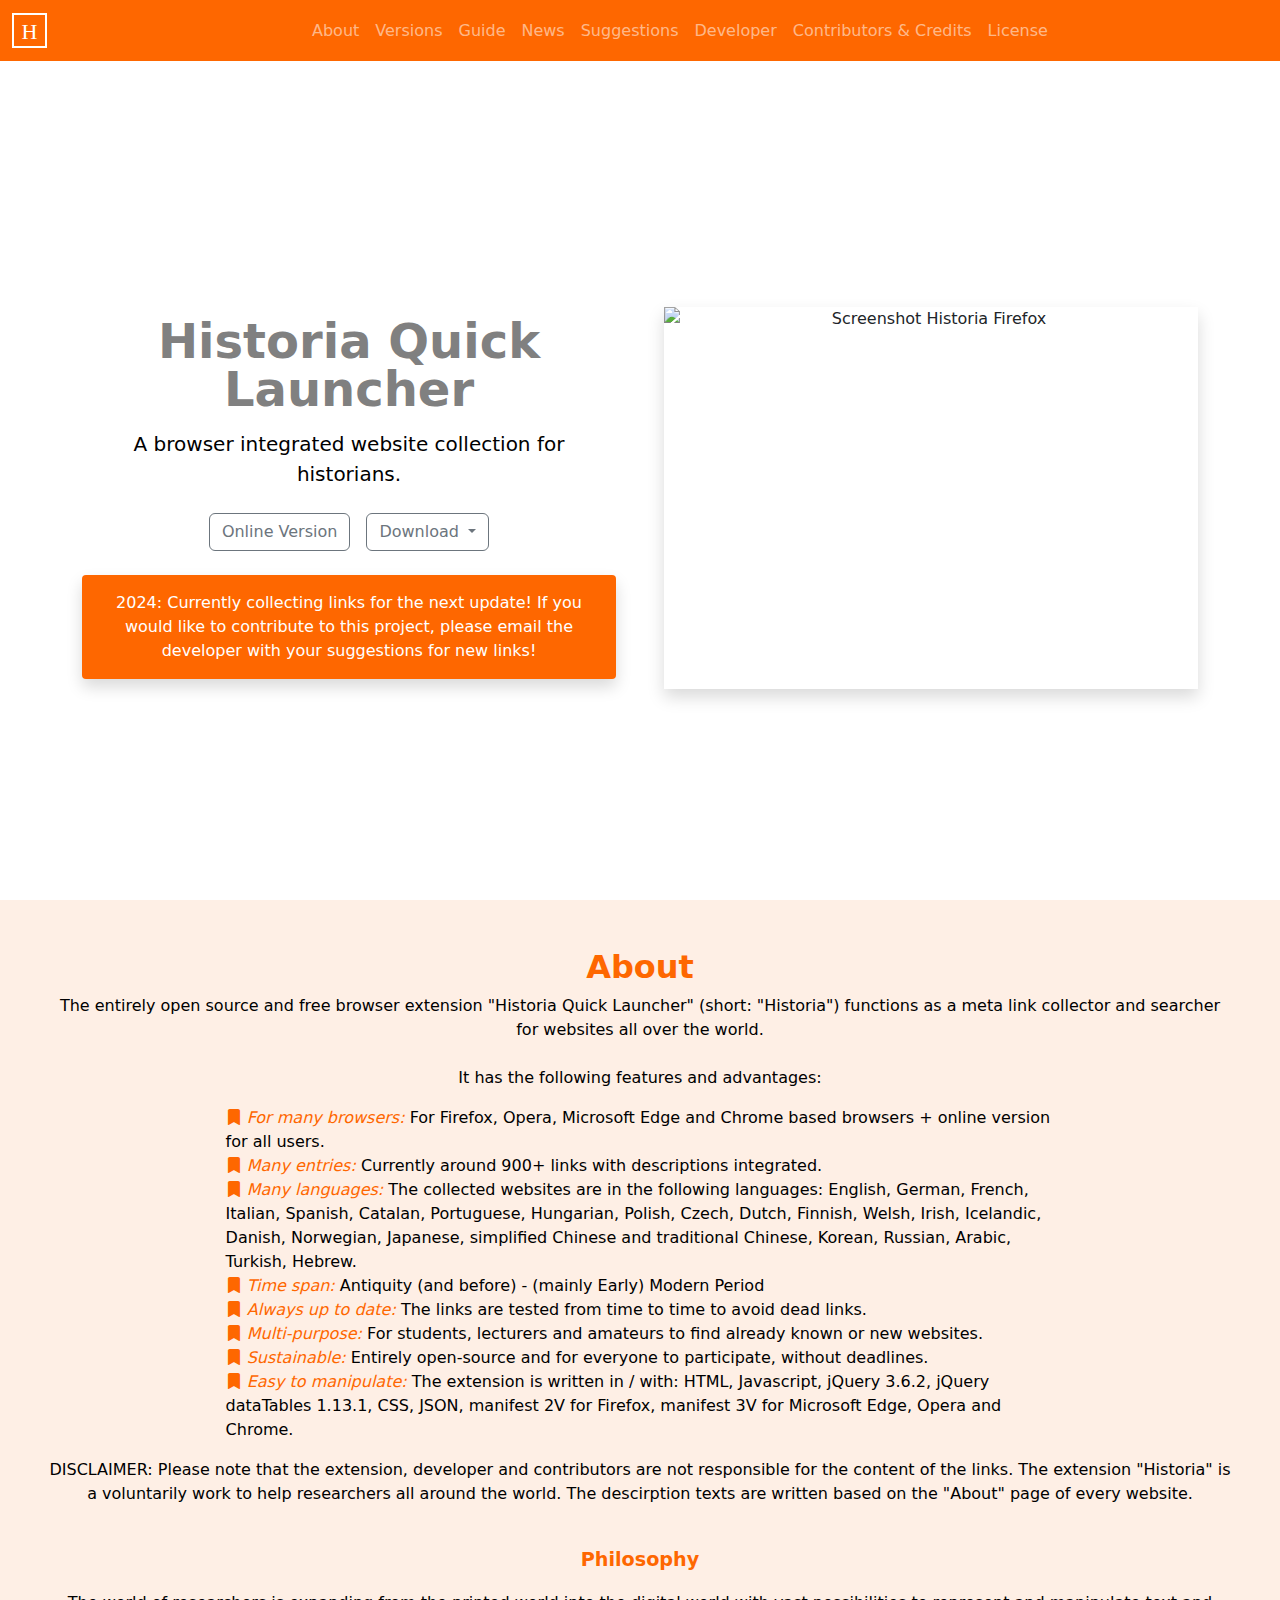
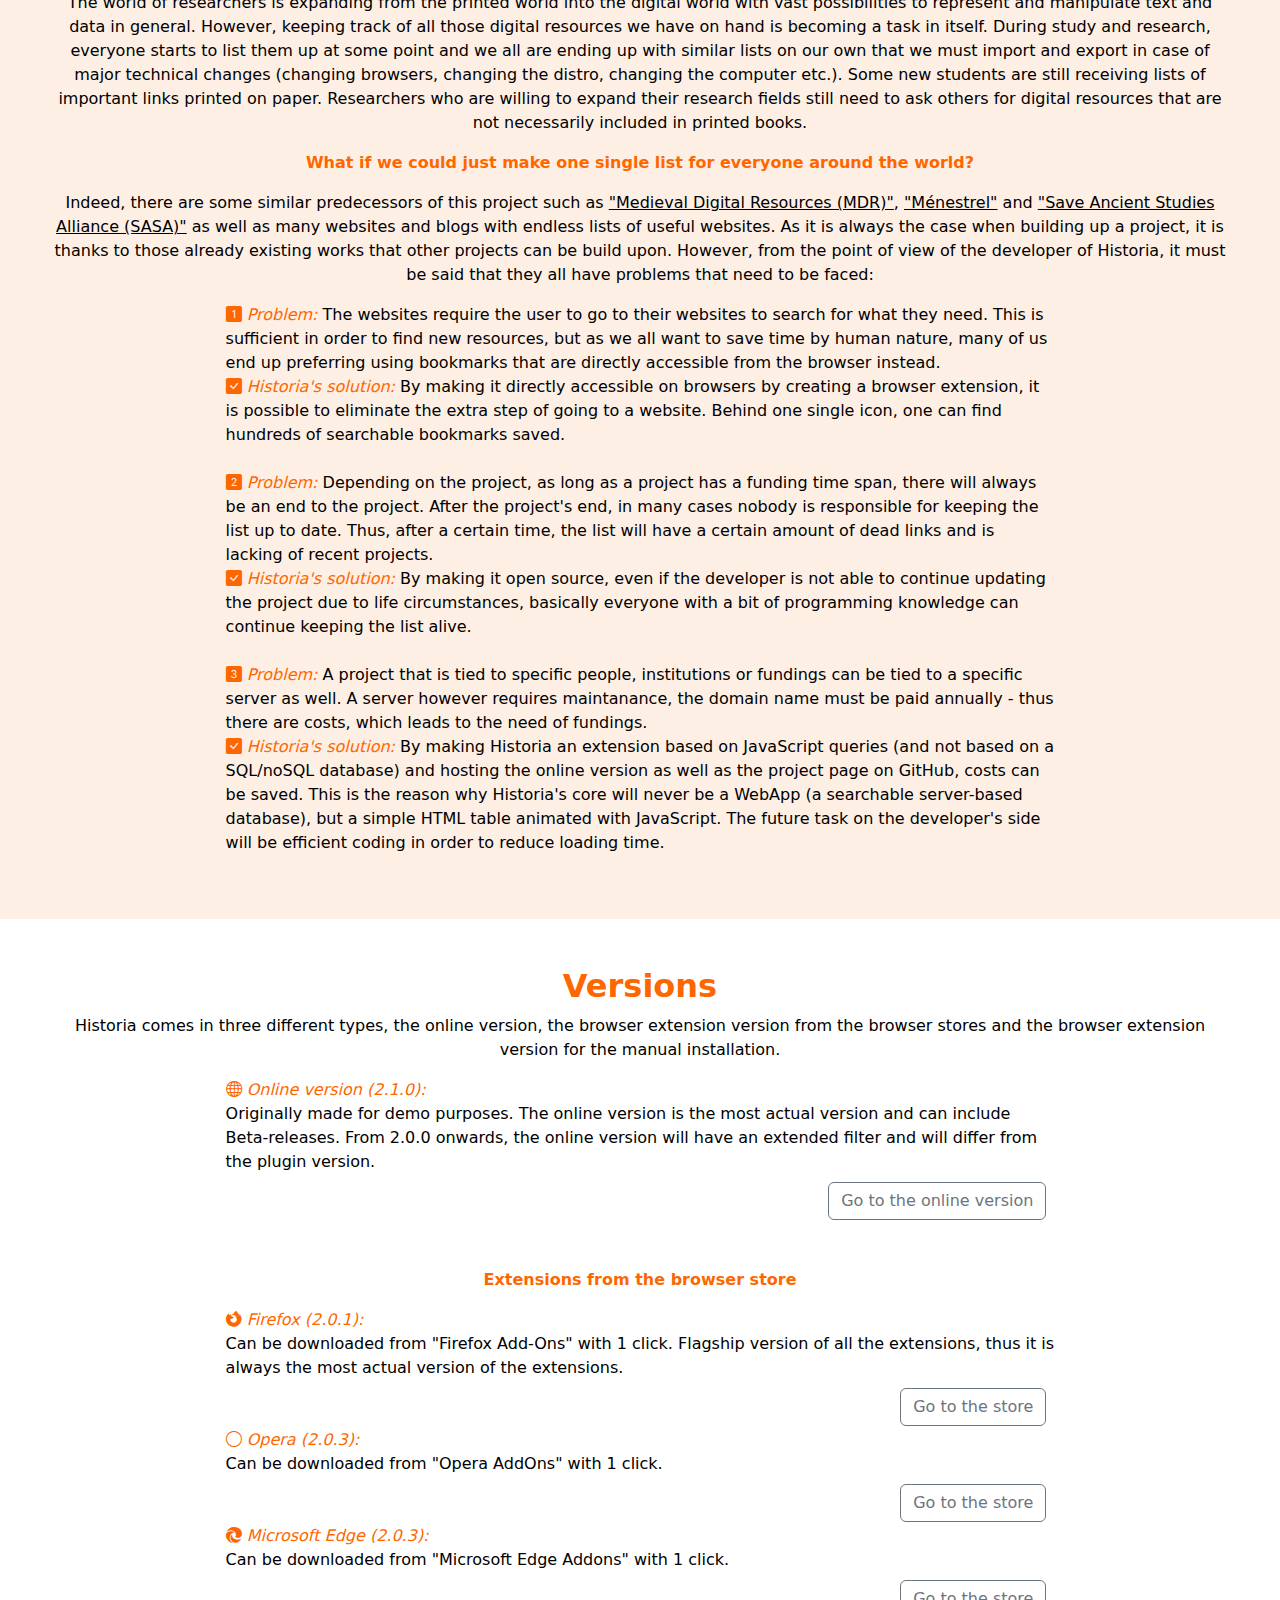
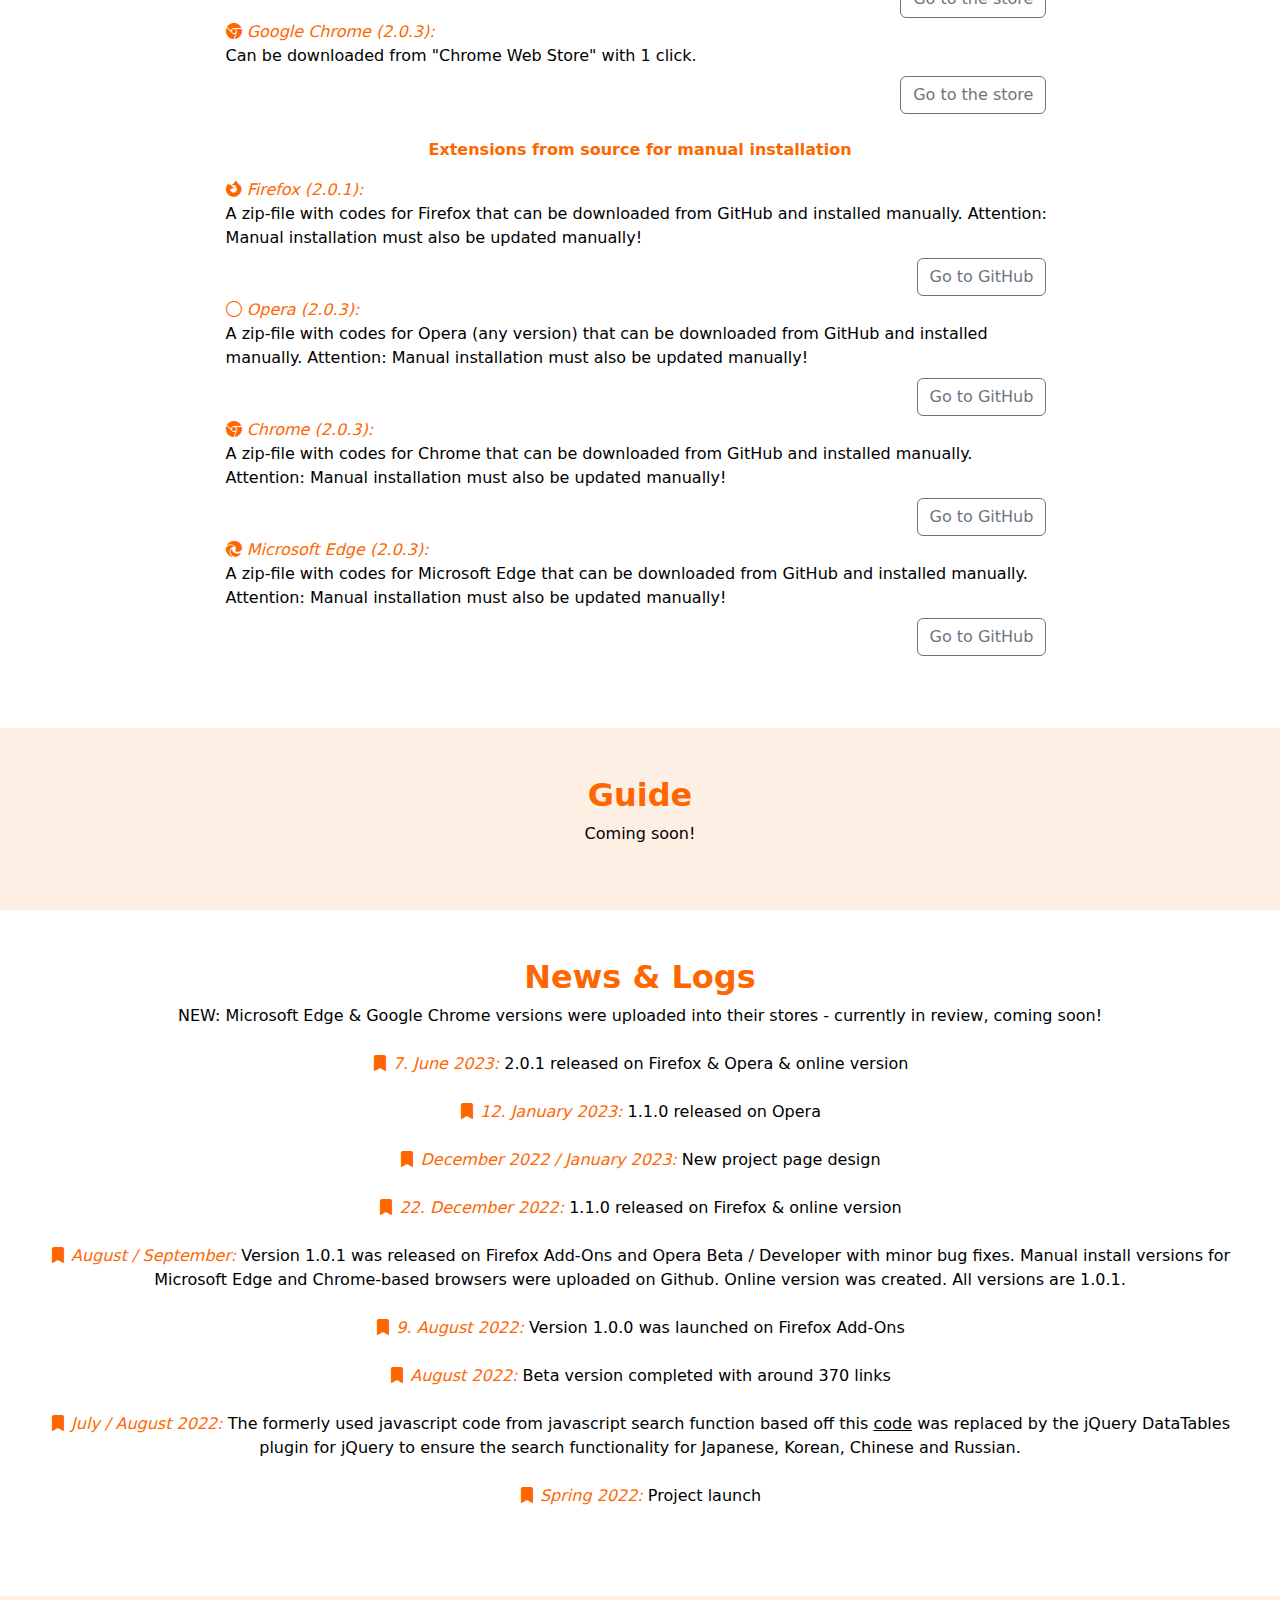
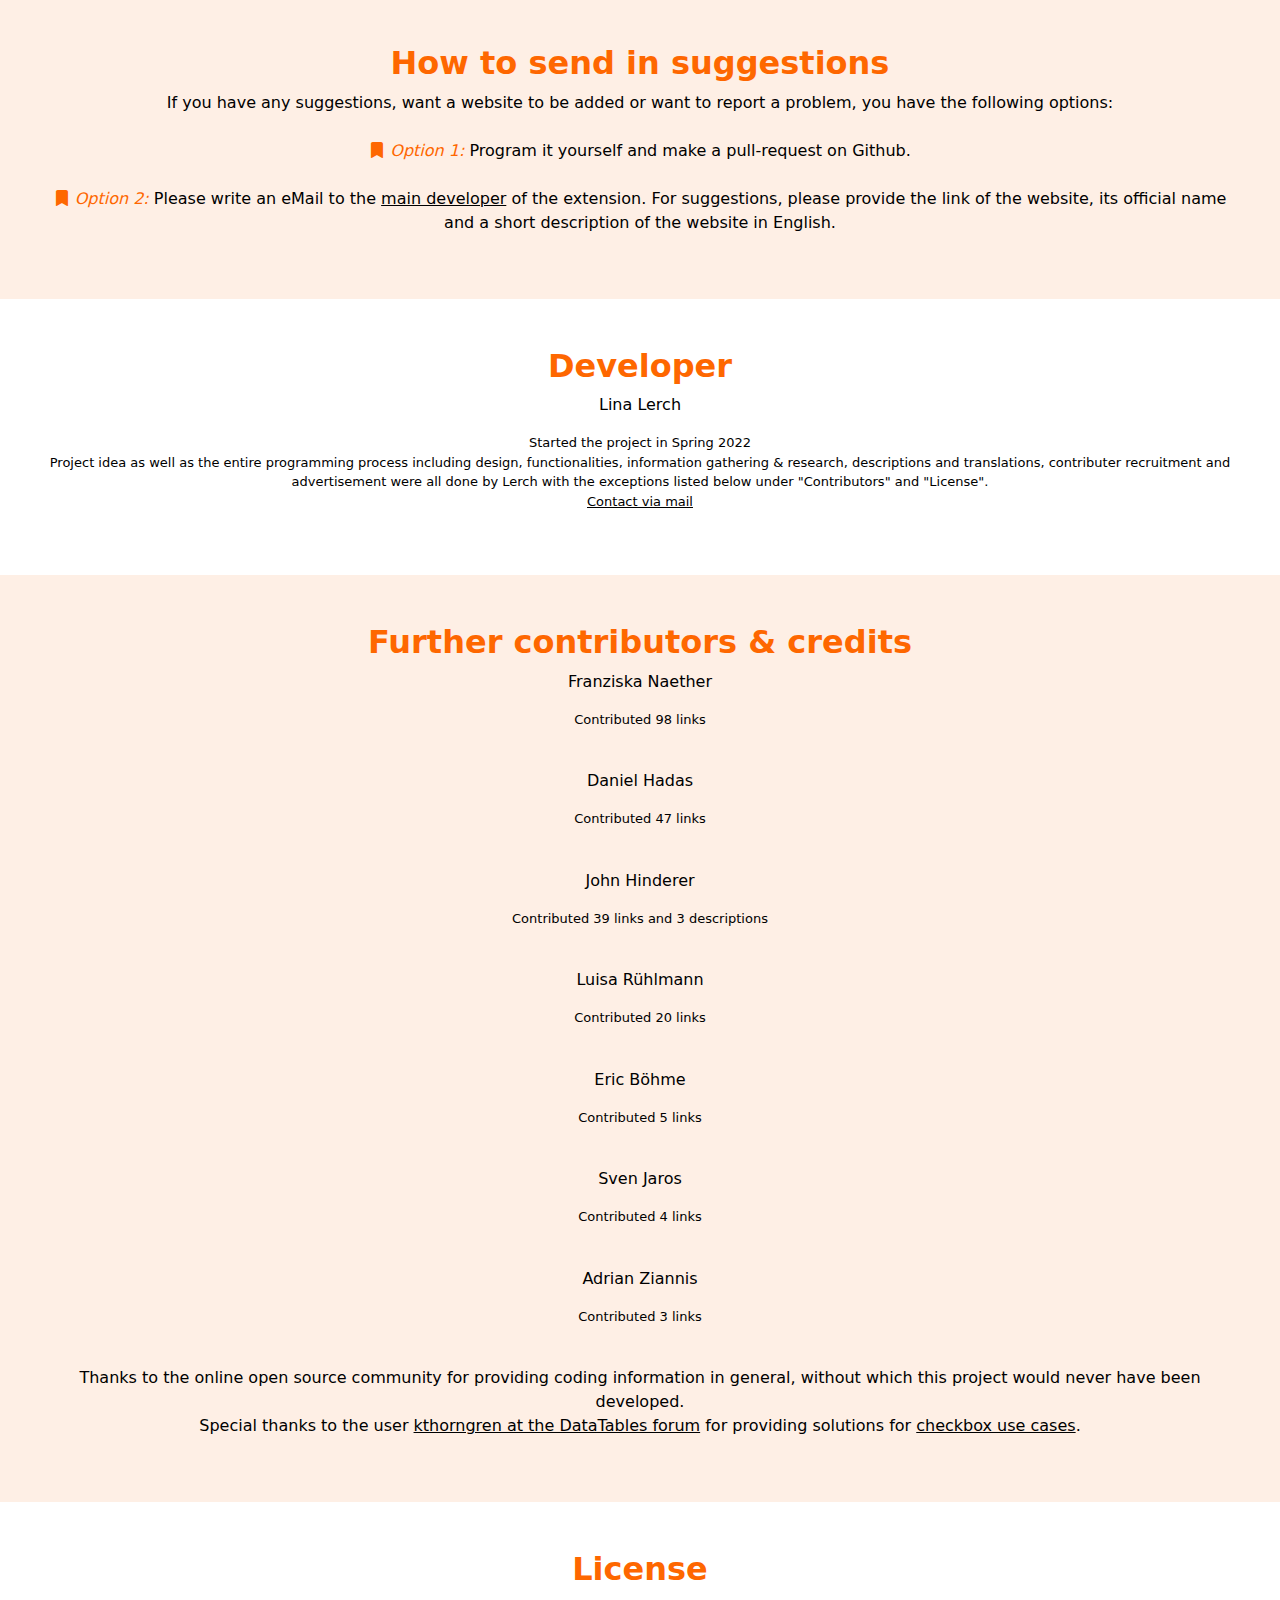
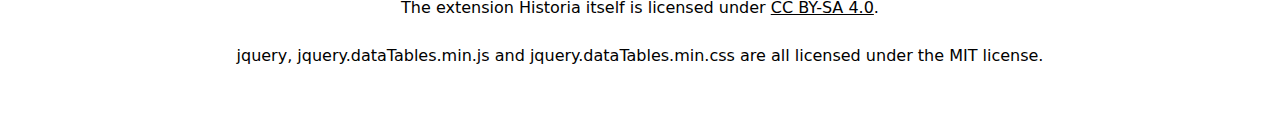
==== commit b4df50ba: "Update index.html" ====
--- a/index.html
+++ b/index.html
@@ -82,7 +82,7 @@
 
 
           <div class="card rounded-1 shadow hero-card">
-            <div class="card-body">NEW: Microsoft Edge and Google Chrome versions were uploaded into their stores!</div>
+            <div class="card-body">2024: Currently collecting links for the next update! If you would like to contribute to this project, please email the developer with your suggestions for new links!</div>
           </div>
         </div>
         <div class="col-sm-6">
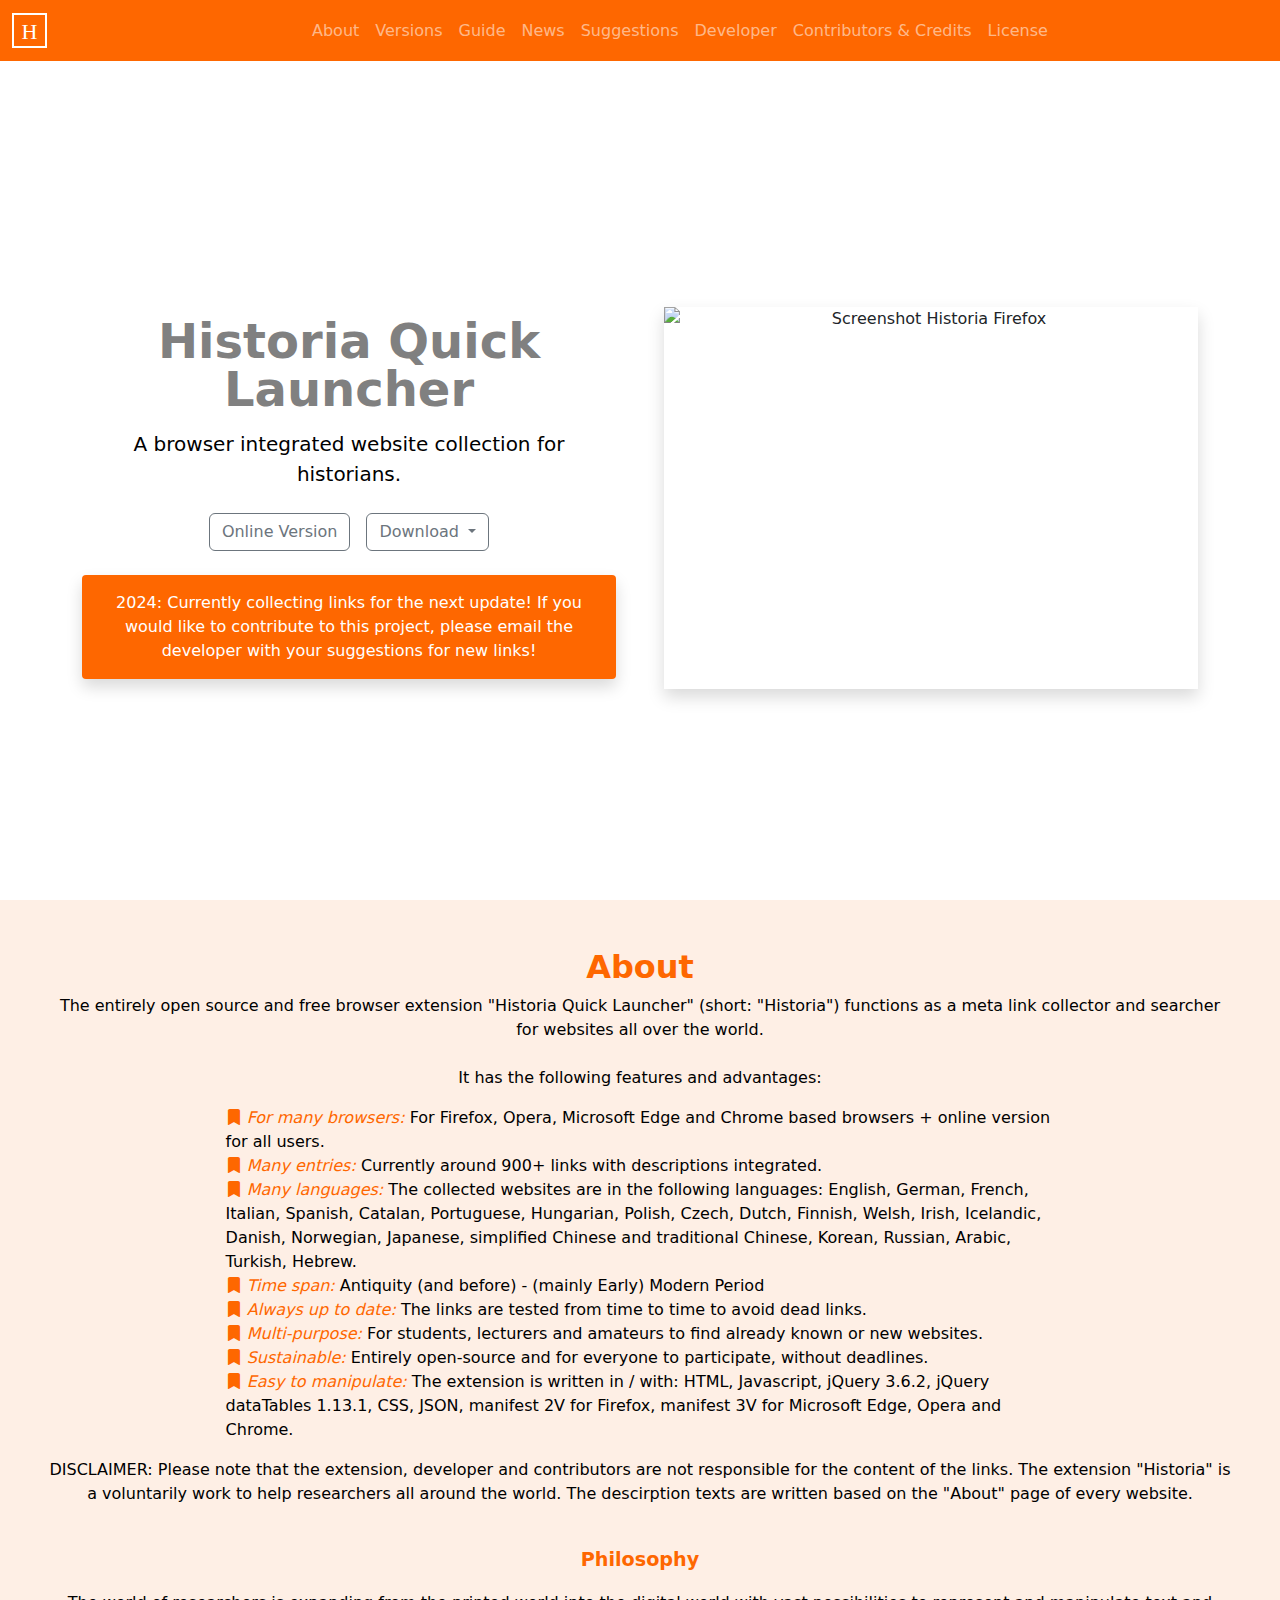
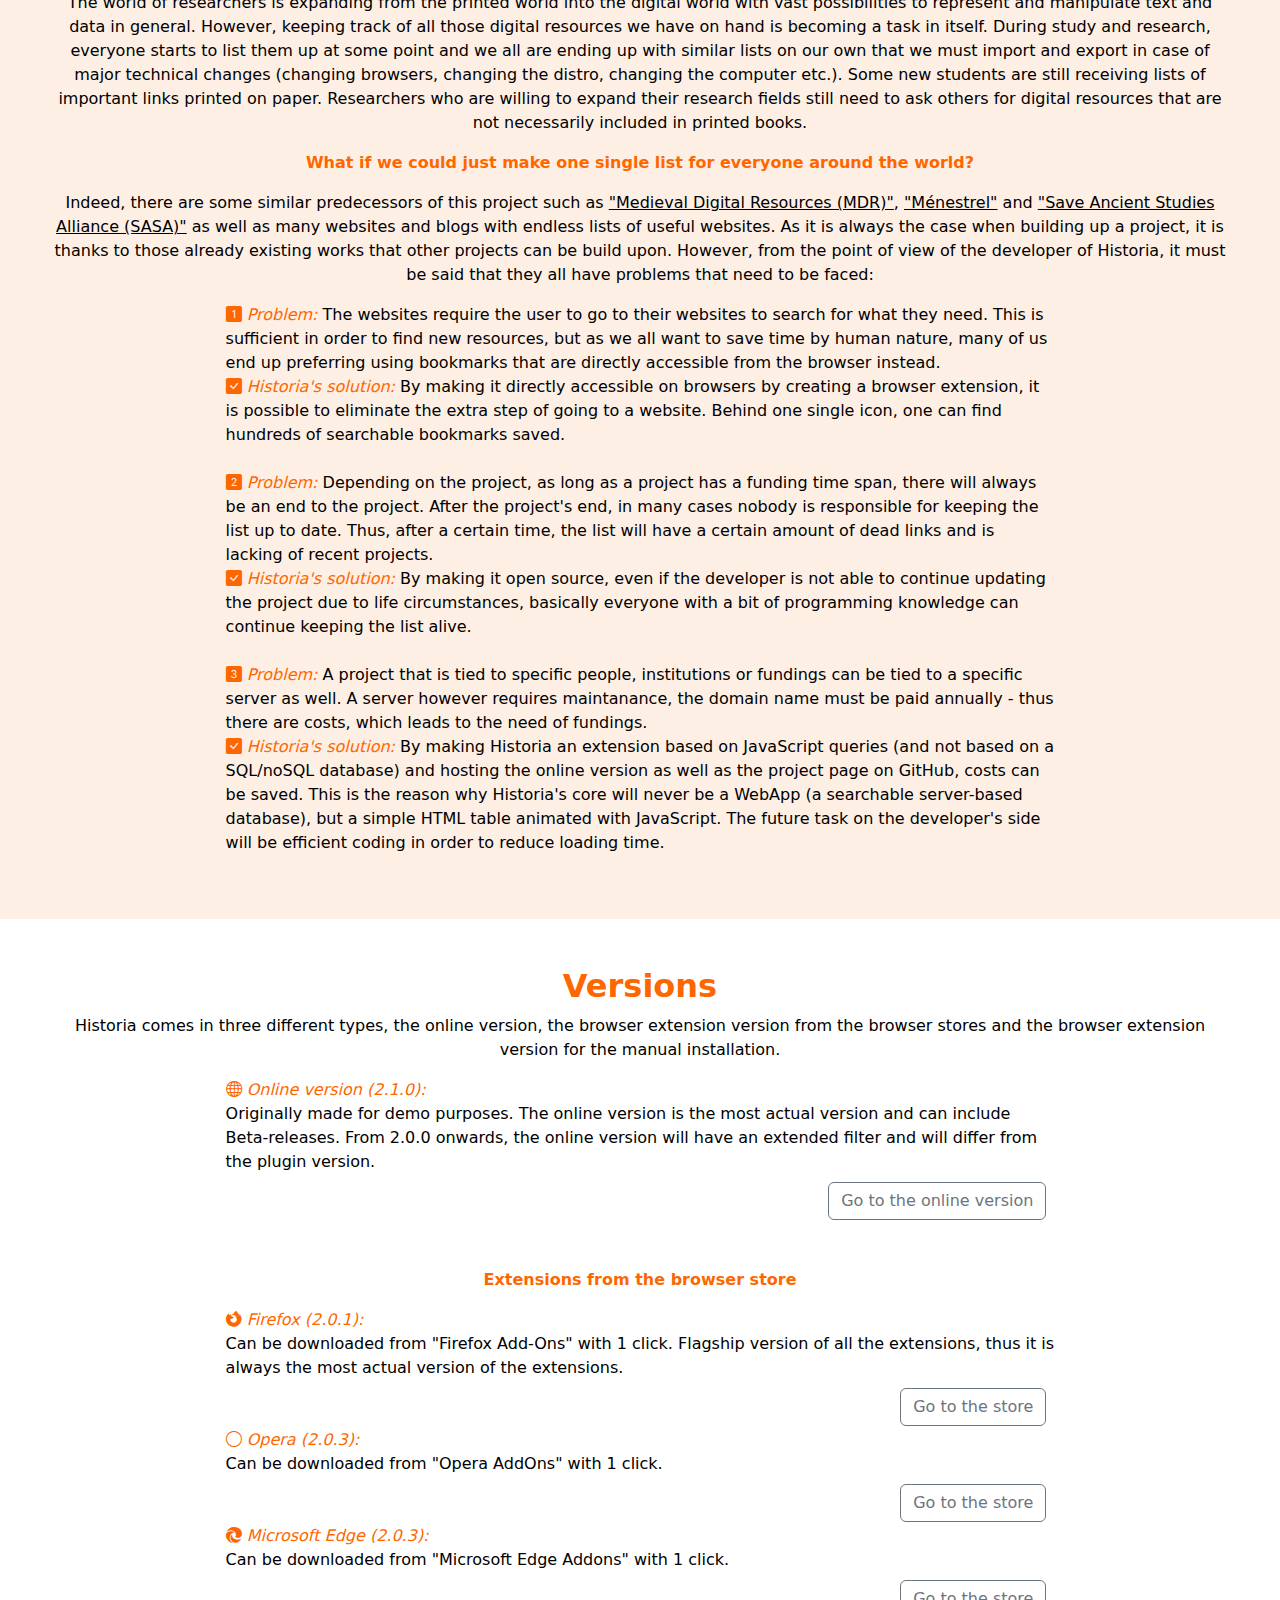
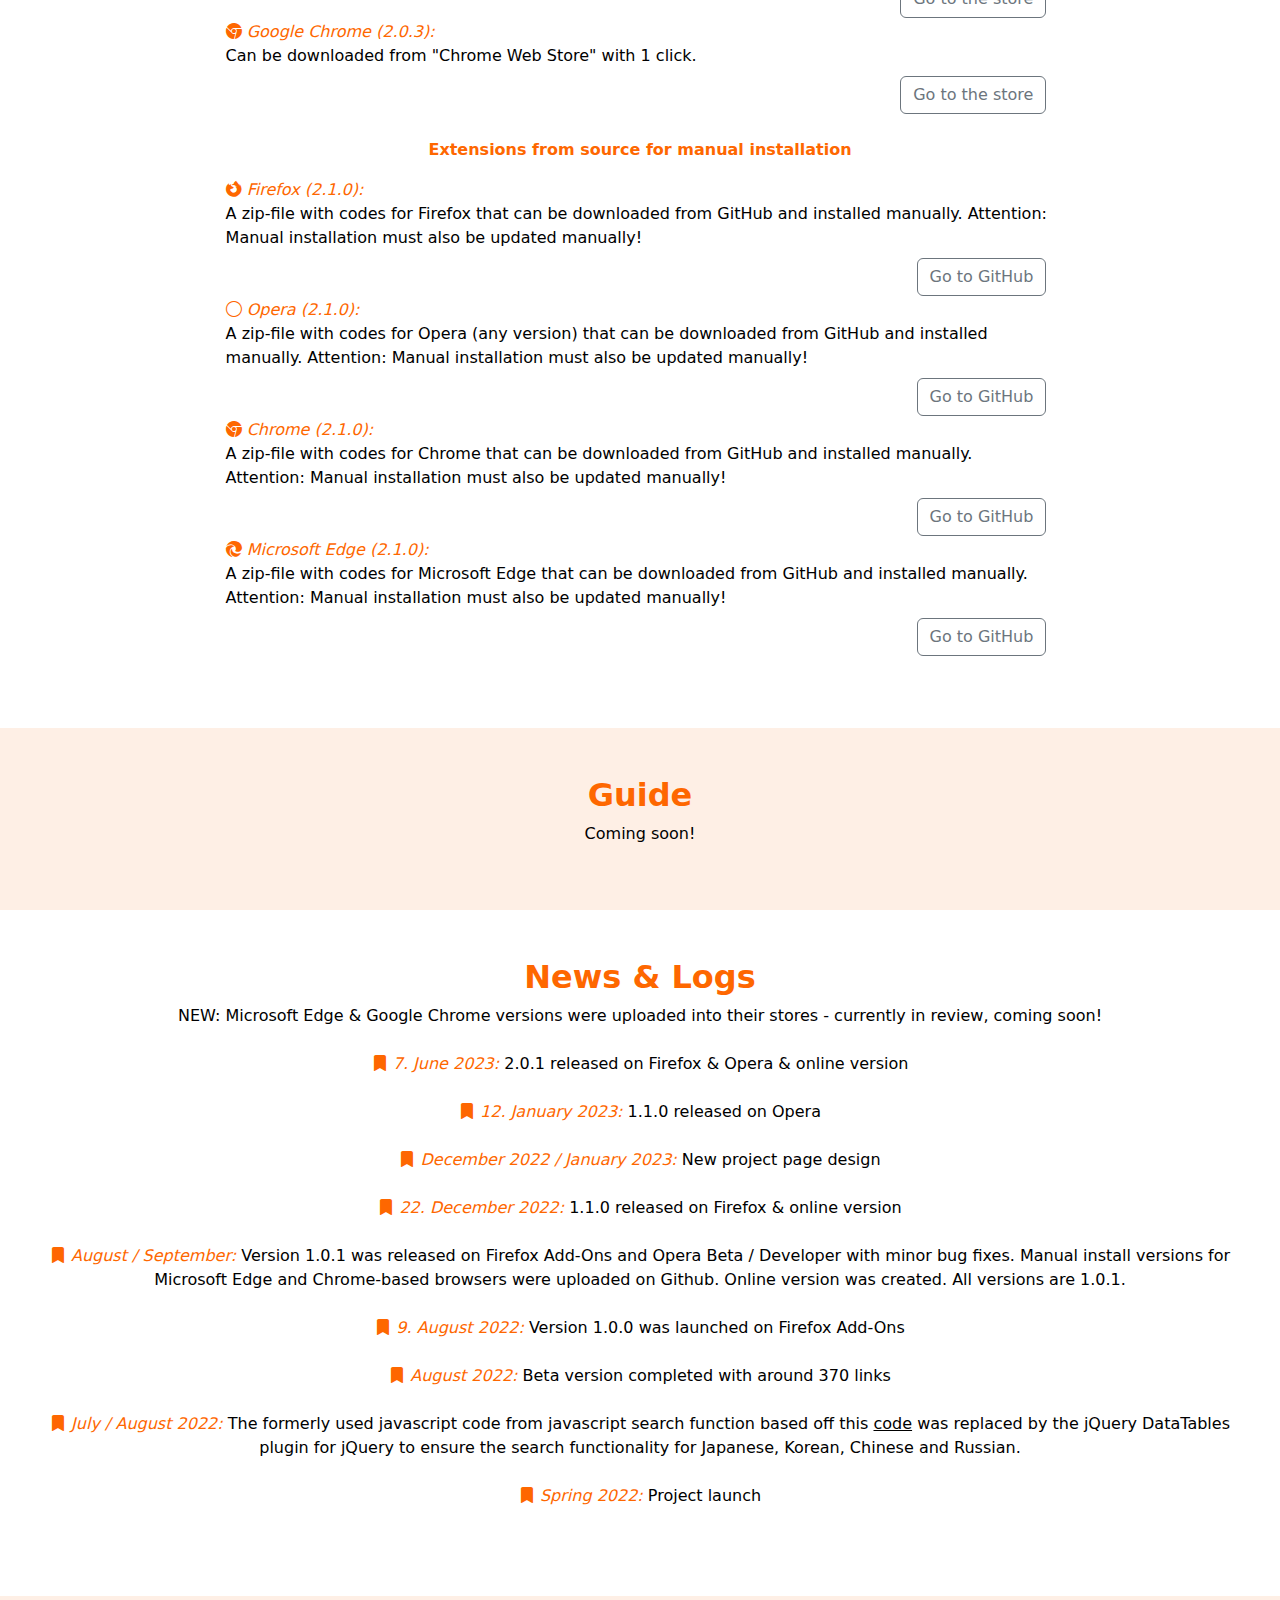
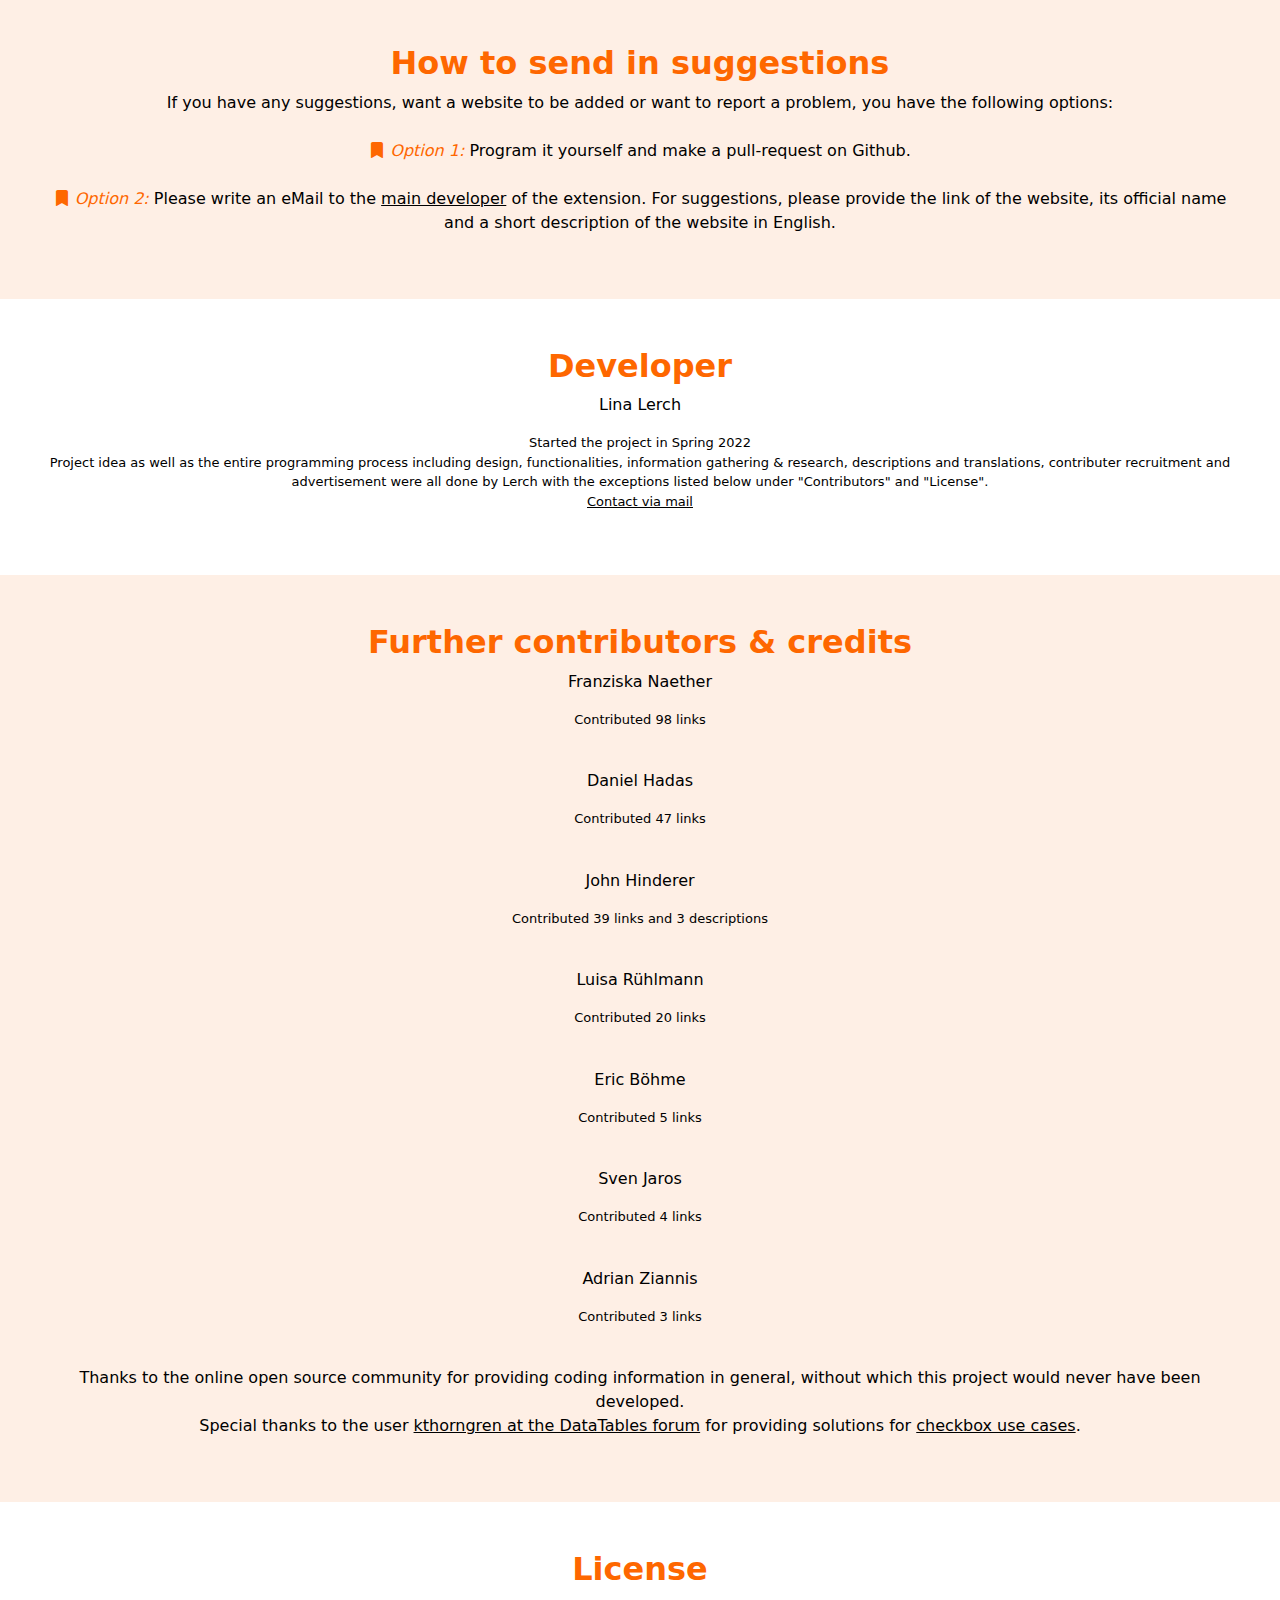
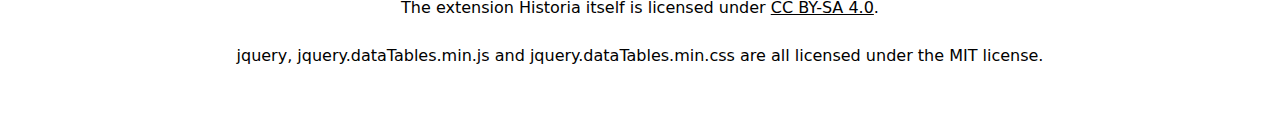
==== commit 26c68484: "Update index.html" ====
--- a/index.html
+++ b/index.html
@@ -74,8 +74,7 @@
                   <li>
                     <h5 class="dropdown-header">Manual installation</h5>
                   </li>
-                  <li><a class="dropdown-item" href="https://github.com/Extension-Historia/source-code-firefox" target="_blank">Firefox</a></li>
-                  <li><a class="dropdown-item" href="https://github.com/Extension-Historia/source-code-opera-chrome-edge" target="_blank">Opera / Chrome / Microsoft Edge</a></li>
+                  <li><a class="dropdown-item" https://github.com/Extension-Historia/source-code-opera-chrome-edge-firefox" target="_blank">Opera / Chrome / Microsoft Edge / Firefox</a></li>
                 </ul>
               </div>
           </div>
@@ -169,17 +168,17 @@
          </p>
          <p class="important-text"> Extensions from source for manual installation </p>
          <p class="about-p">
-           <i class="bi bi-browser-firefox"> Firefox (2.0.1): </i><br> A zip-file with codes for Firefox that can be downloaded from GitHub and installed manually. Attention: Manual installation must also be updated manually!<br>
-           <a href="https://github.com/Extension-Historia/source-code-firefox" target="_blank" class="btn btn-outline-secondary rounded float-end m-2" role="button">Go to GitHub</a>
-           <br><br>
-           <i class="bi bi-circle"> Opera (2.0.3): </i><br> A zip-file with codes for Opera (any version) that can be downloaded from GitHub and installed manually. Attention: Manual installation must also be updated manually!<br>
-           <a href="https://github.com/Extension-Historia/source-code-opera-chrome-edge" target="_blank" class="btn btn-outline-secondary rounded float-end m-2" role="button">Go to GitHub</a>
-           <br><br>
-           <i class="bi bi-browser-chrome"> Chrome (2.0.3): </i><br> A zip-file with codes for Chrome that can be downloaded from GitHub and installed manually. Attention: Manual installation must also be updated manually!<br>
-           <a href="https://github.com/Extension-Historia/source-code-opera-chrome-edge" target="_blank" class="btn btn-outline-secondary rounded float-end m-2" role="button">Go to GitHub</a>
-           <br><br>
-           <i class="bi bi-browser-edge"> Microsoft Edge (2.0.3): </i><br> A zip-file with codes for Microsoft Edge that can be downloaded from GitHub and installed manually. Attention: Manual installation must also be updated manually!<br>
-           <a href="https://github.com/Extension-Historia/source-code-opera-chrome-edge" target="_blank" class="btn btn-outline-secondary rounded float-end m-2" role="button">Go to GitHub</a>
+           <i class="bi bi-browser-firefox"> Firefox (2.1.0): </i><br> A zip-file with codes for Firefox that can be downloaded from GitHub and installed manually. Attention: Manual installation must also be updated manually!<br>
+           <a href="https://github.com/Extension-Historia/source-code-opera-chrome-edge-firefox" target="_blank" class="btn btn-outline-secondary rounded float-end m-2" role="button">Go to GitHub</a>
+           <br><br>
+           <i class="bi bi-circle"> Opera (2.1.0): </i><br> A zip-file with codes for Opera (any version) that can be downloaded from GitHub and installed manually. Attention: Manual installation must also be updated manually!<br>
+           <a href="https://github.com/Extension-Historia/source-code-opera-chrome-edge-firefox" target="_blank" class="btn btn-outline-secondary rounded float-end m-2" role="button">Go to GitHub</a>
+           <br><br>
+           <i class="bi bi-browser-chrome"> Chrome (2.1.0): </i><br> A zip-file with codes for Chrome that can be downloaded from GitHub and installed manually. Attention: Manual installation must also be updated manually!<br>
+           <a href="https://github.com/Extension-Historia/source-code-opera-chrome-edge-firefox" target="_blank" class="btn btn-outline-secondary rounded float-end m-2" role="button">Go to GitHub</a>
+           <br><br>
+           <i class="bi bi-browser-edge"> Microsoft Edge (2.1.0): </i><br> A zip-file with codes for Microsoft Edge that can be downloaded from GitHub and installed manually. Attention: Manual installation must also be updated manually!<br>
+           <a href="https://github.com/Extension-Historia/source-code-opera-chrome-edge-firefox" target="_blank" class="btn btn-outline-secondary rounded float-end m-2" role="button">Go to GitHub</a>
            <br><br>
          </p>
        </div>
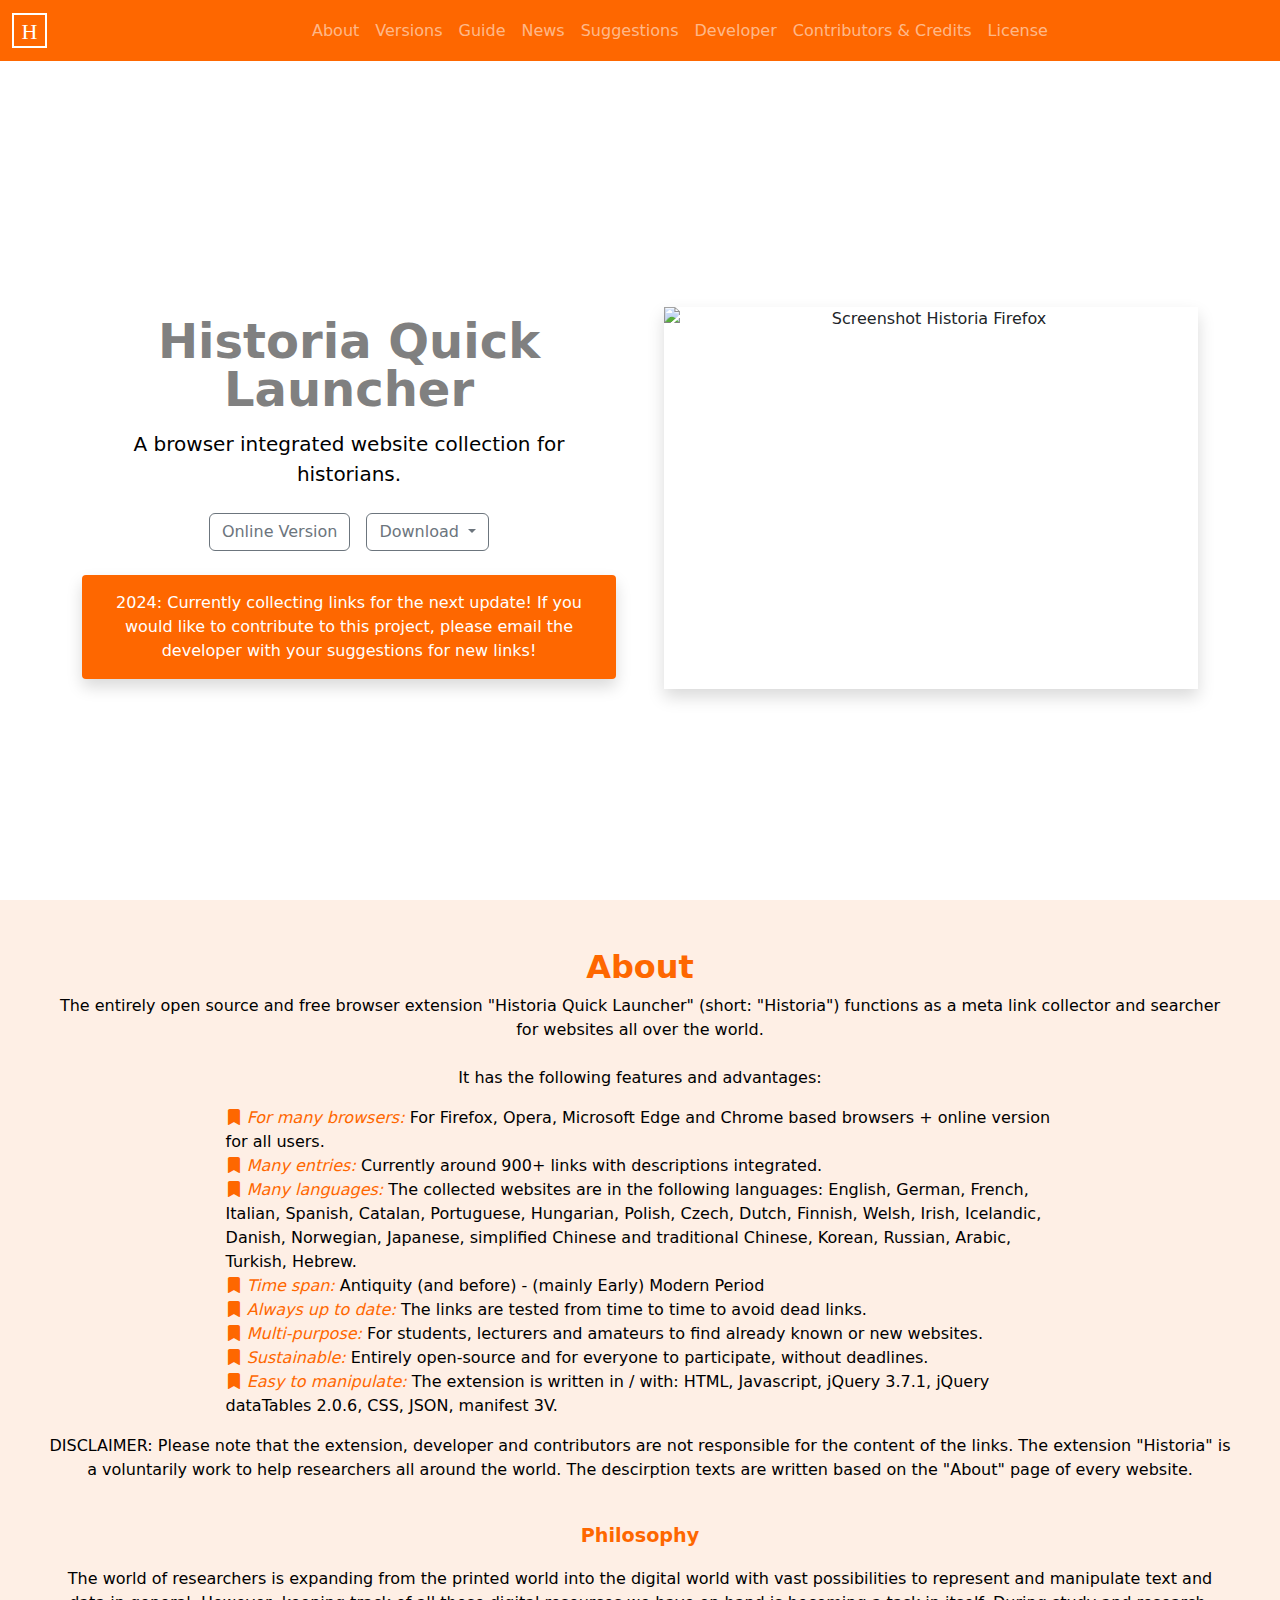
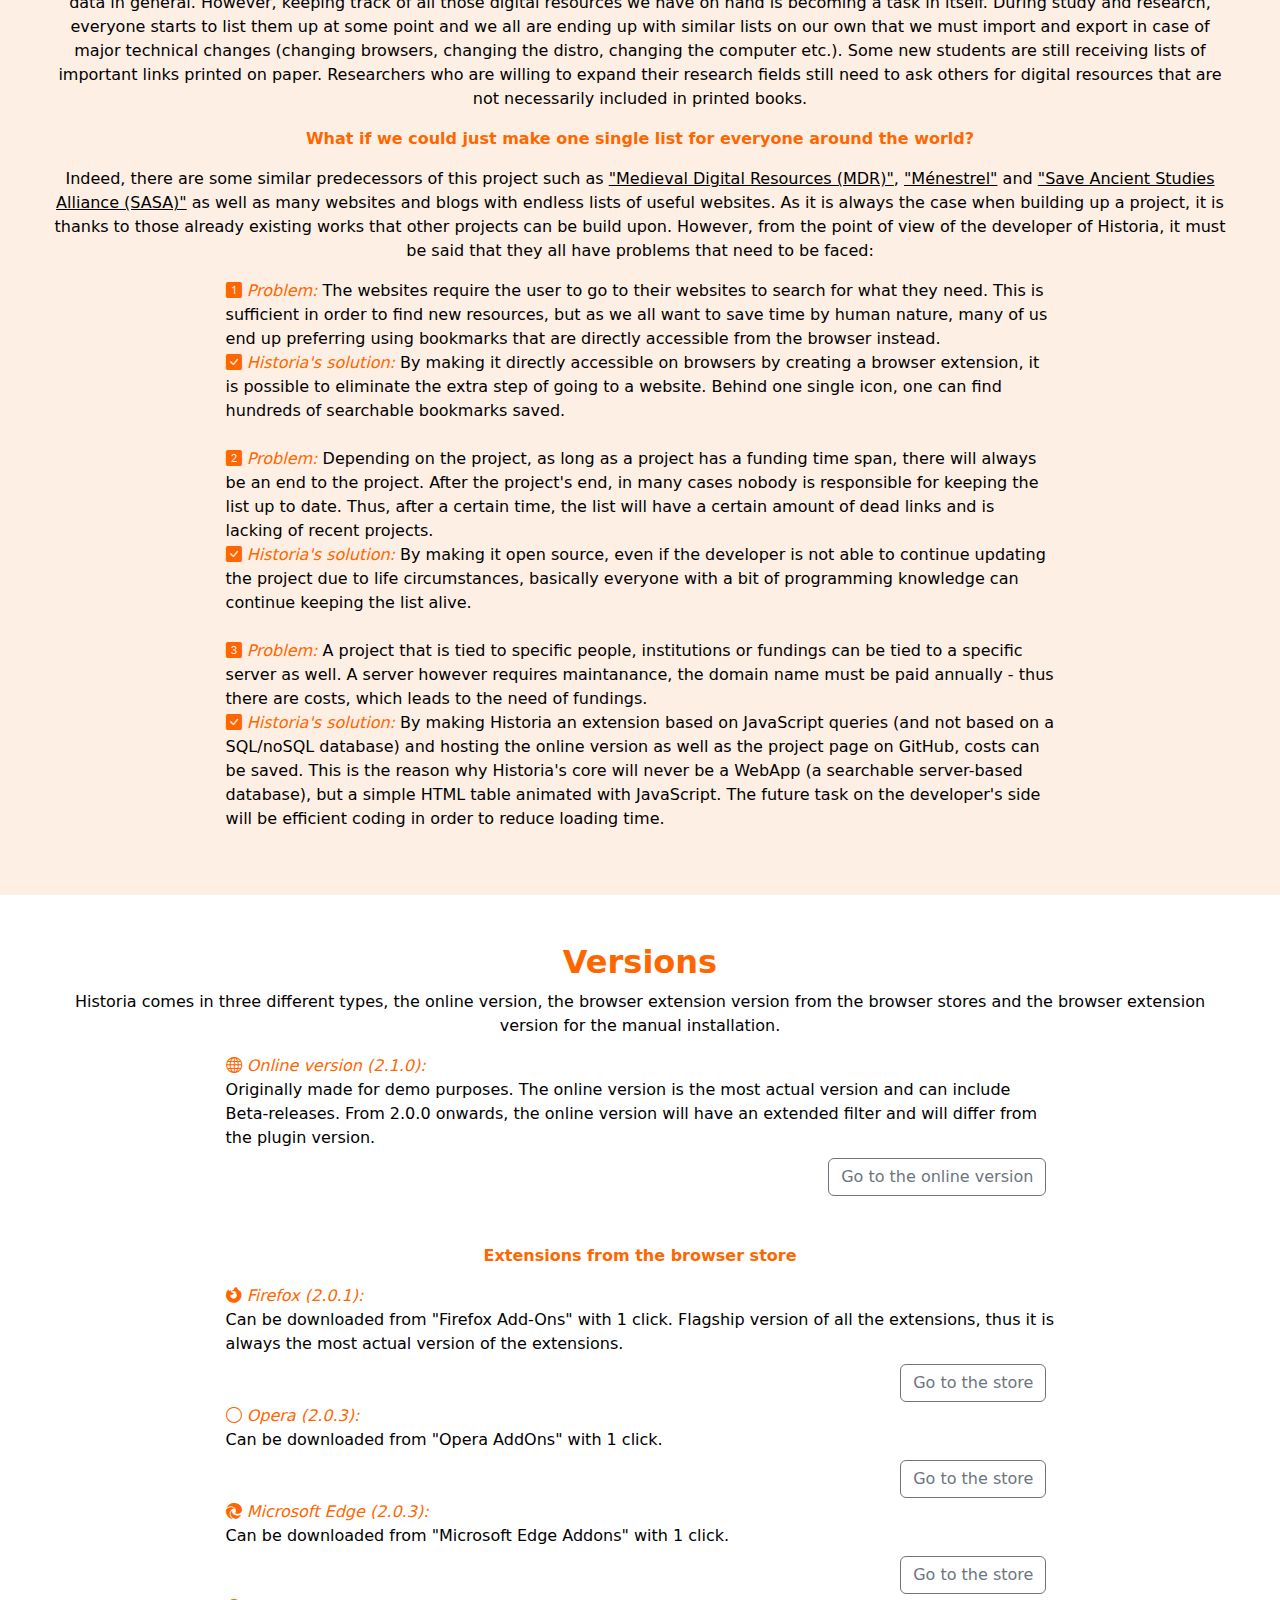
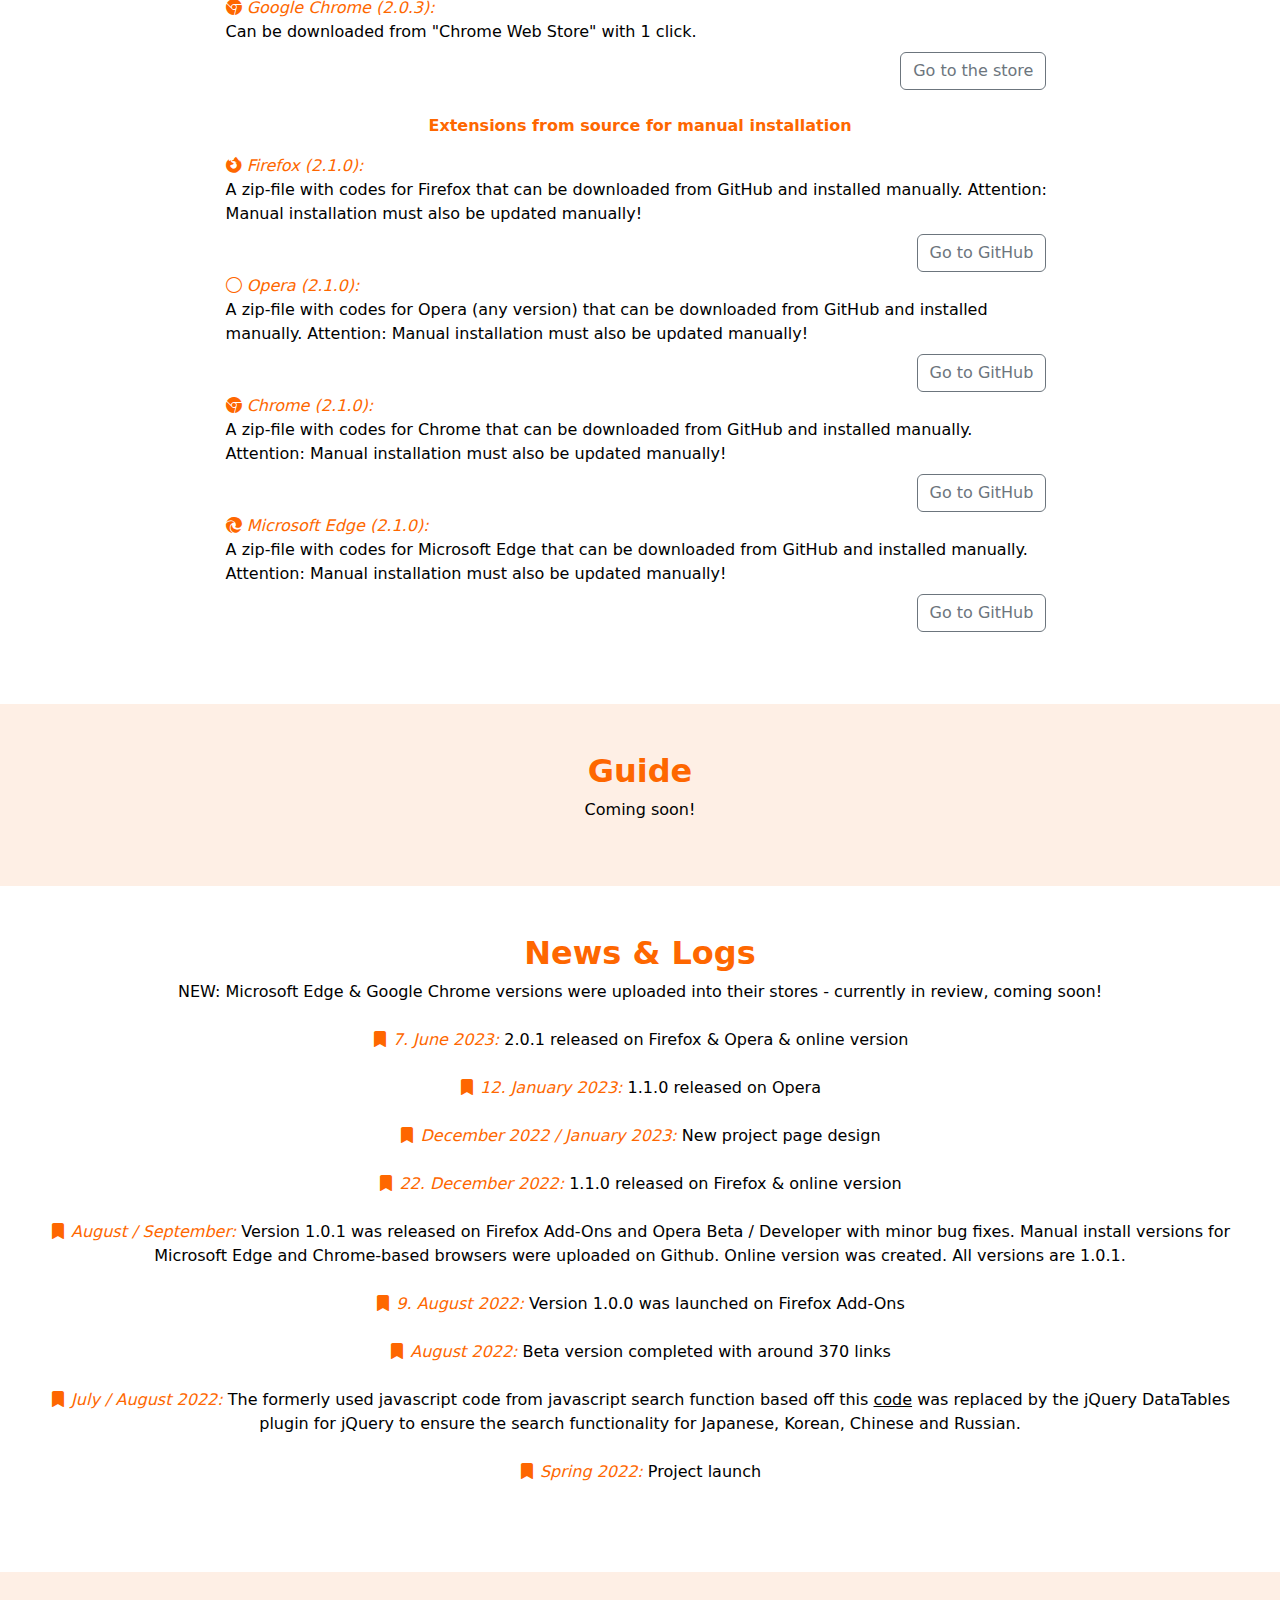
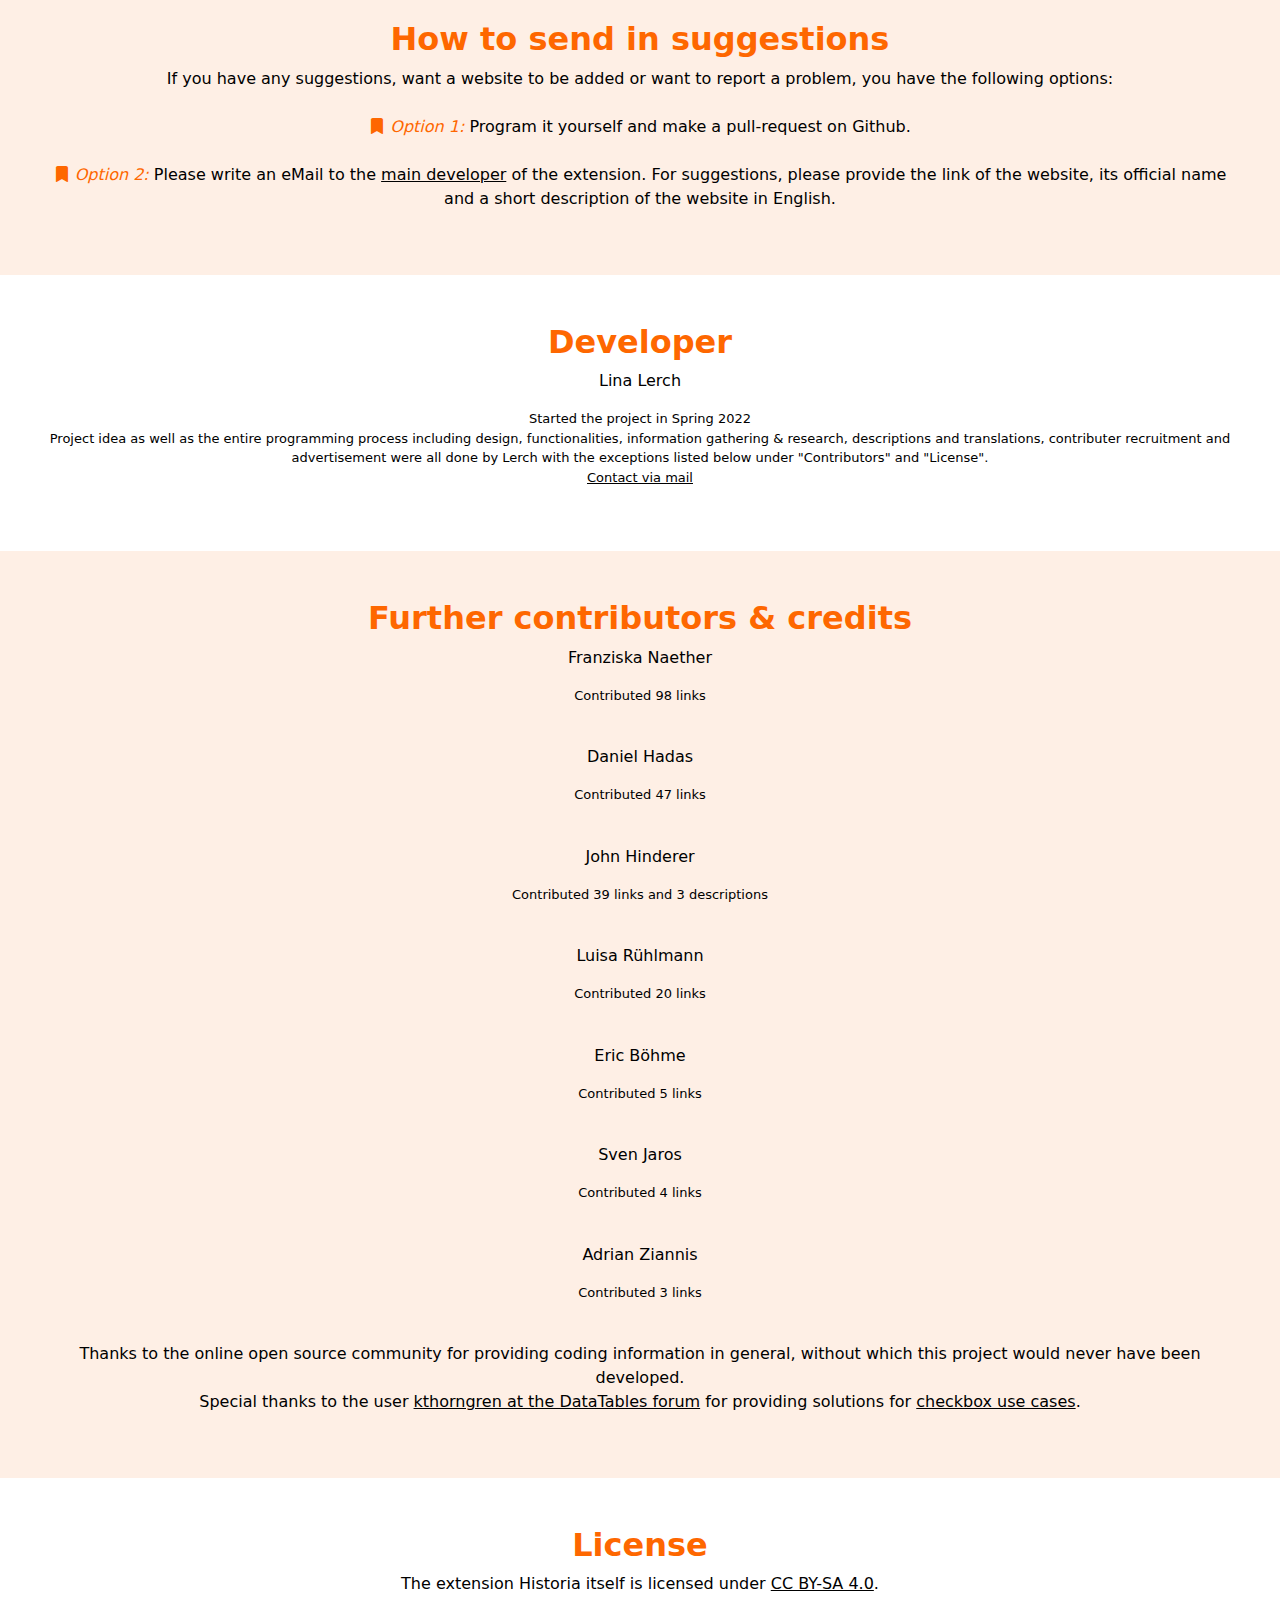
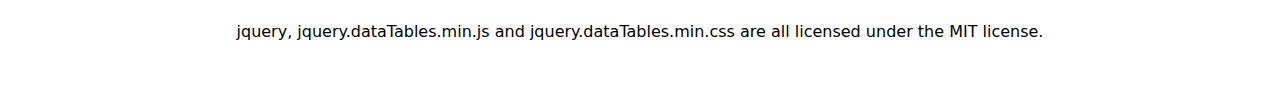
==== commit a9b63dfd: "Update index.html" ====
--- a/index.html
+++ b/index.html
@@ -110,7 +110,7 @@
           <i class="bi bi-bookmark-fill"> Always up to date: </i> The links are tested from time to time to avoid dead links.<br>
           <i class="bi bi-bookmark-fill"> Multi-purpose: </i> For students, lecturers and amateurs to find already known or new websites.<br>
           <i class="bi bi-bookmark-fill"> Sustainable: </i> Entirely open-source and for everyone to participate, without deadlines.<br>
-          <i class="bi bi-bookmark-fill"> Easy to manipulate: </i> The extension is written in / with: HTML, Javascript, jQuery 3.6.2, jQuery dataTables 1.13.1, CSS, JSON, manifest 2V for Firefox, manifest 3V for Microsoft Edge, Opera and Chrome.
+          <i class="bi bi-bookmark-fill"> Easy to manipulate: </i> The extension is written in / with: HTML, Javascript, jQuery 3.7.1, jQuery dataTables 2.0.6, CSS, JSON, manifest 3V.
         </p>
       </div>
       <p>
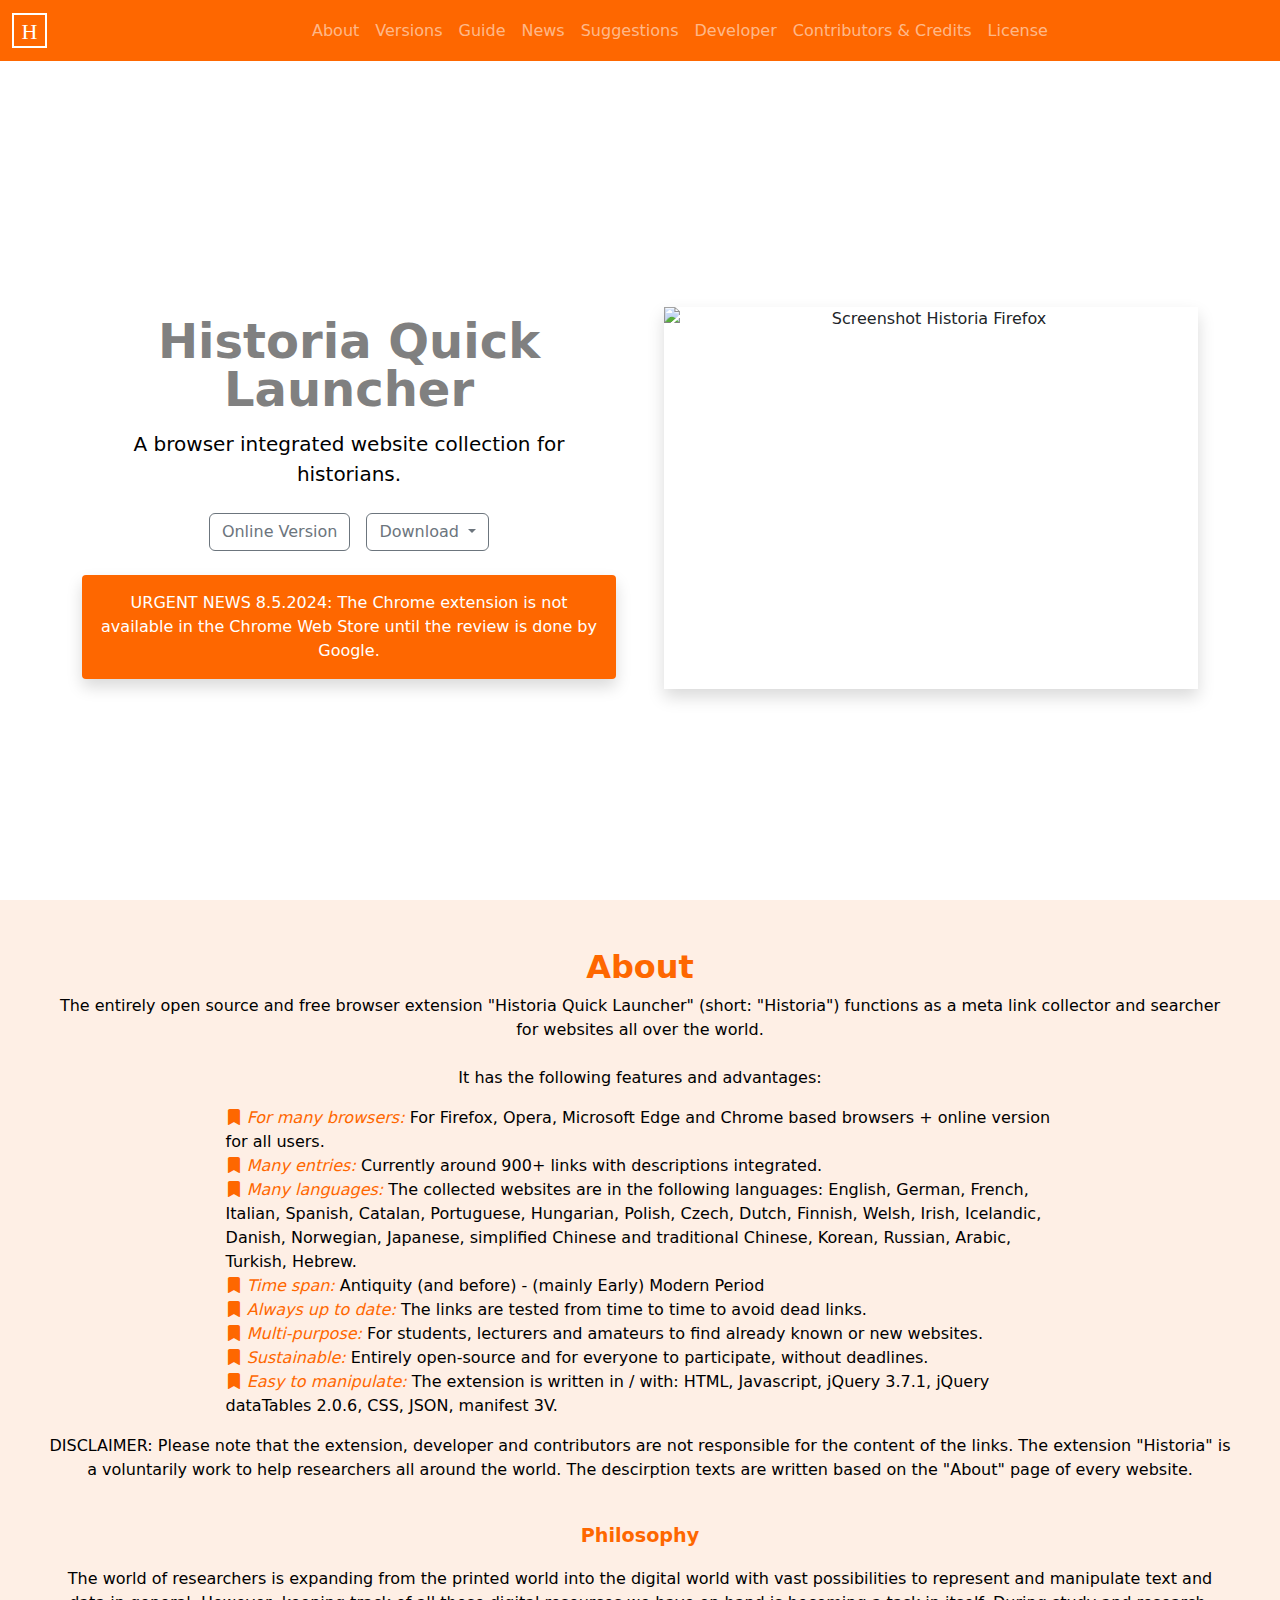
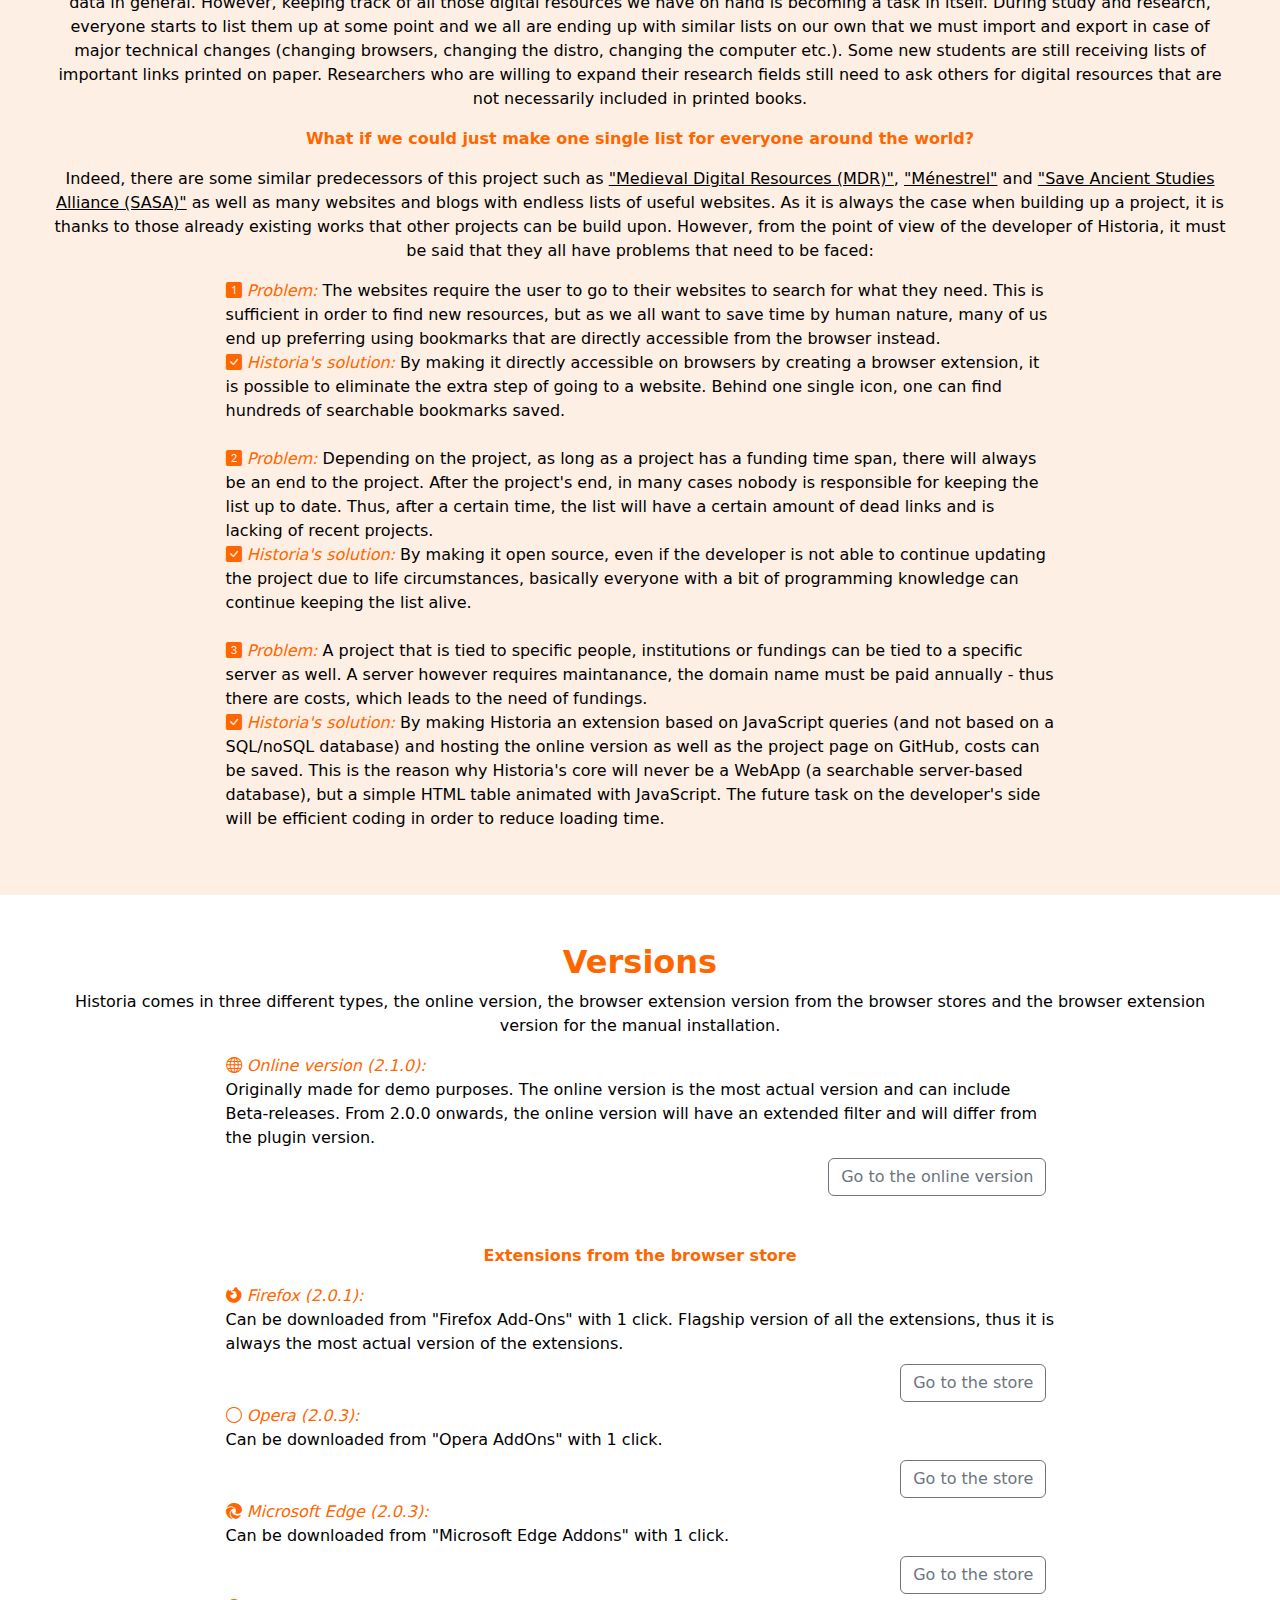
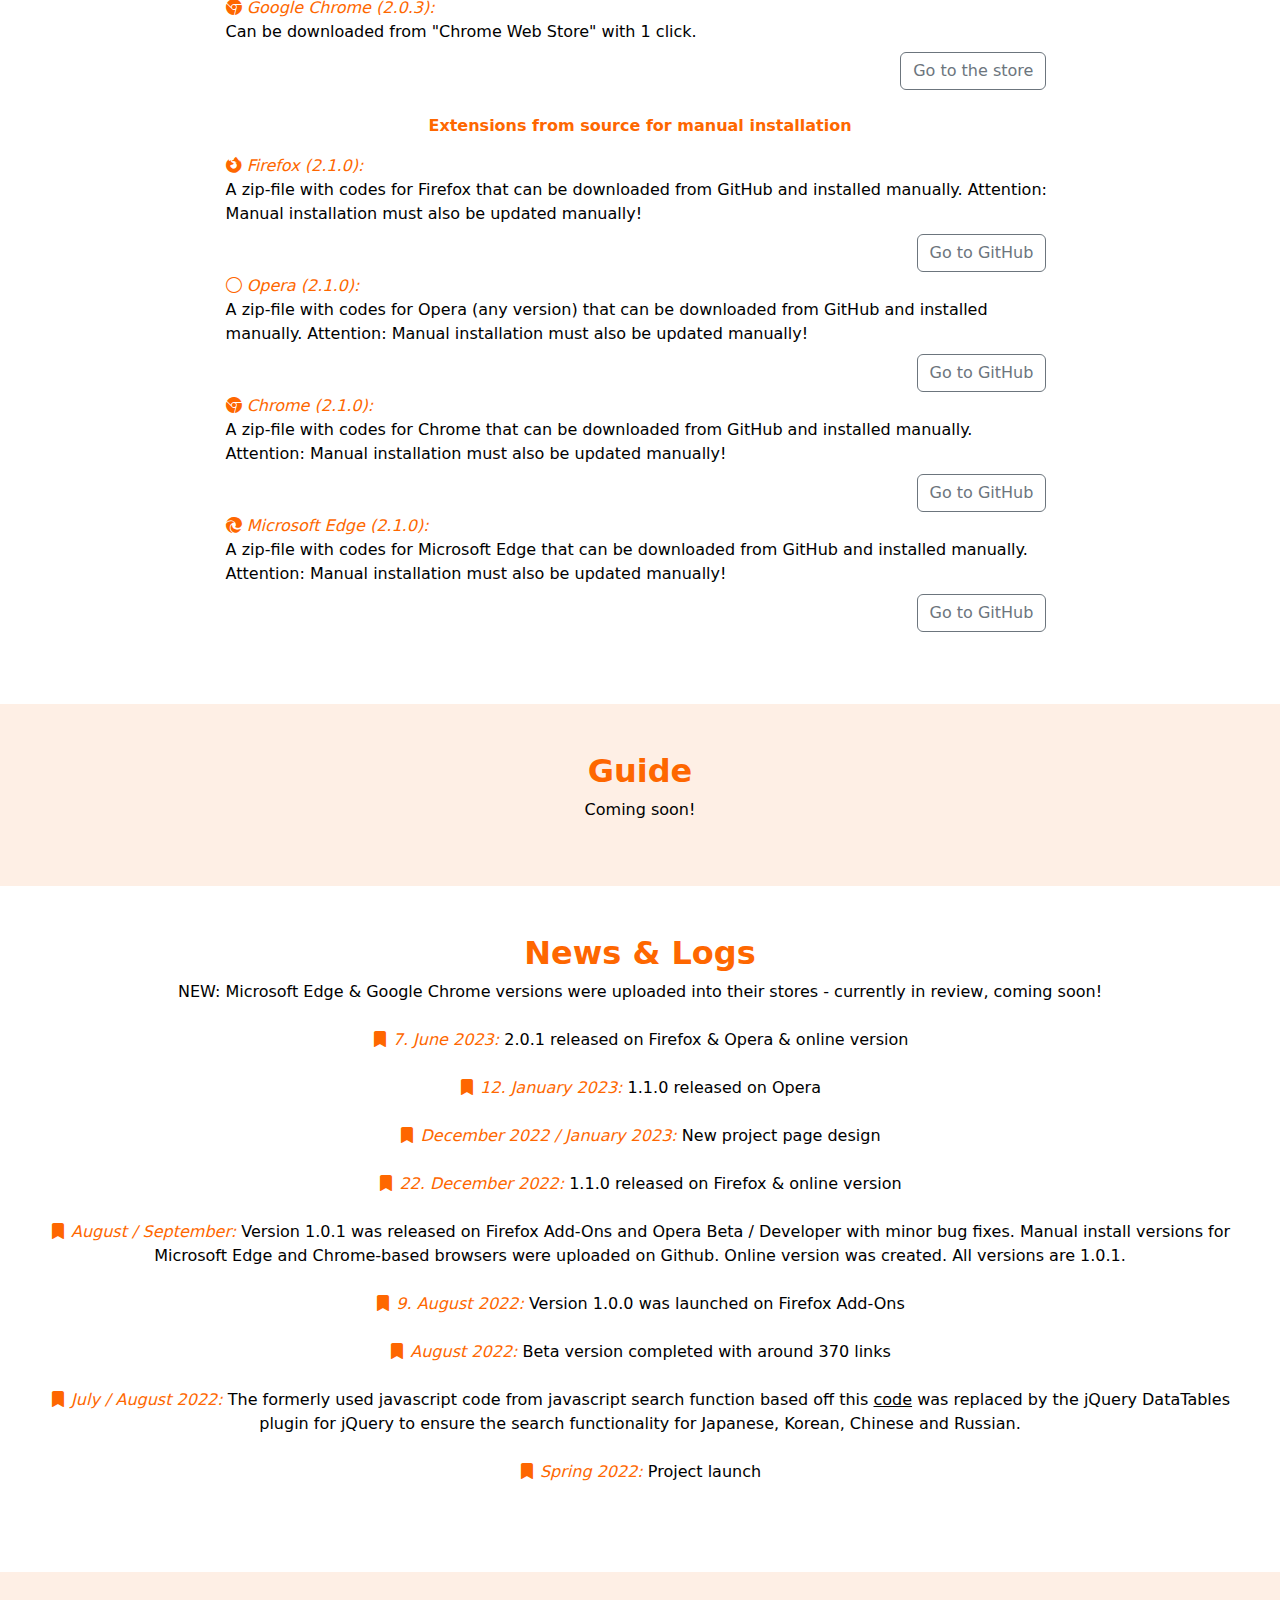
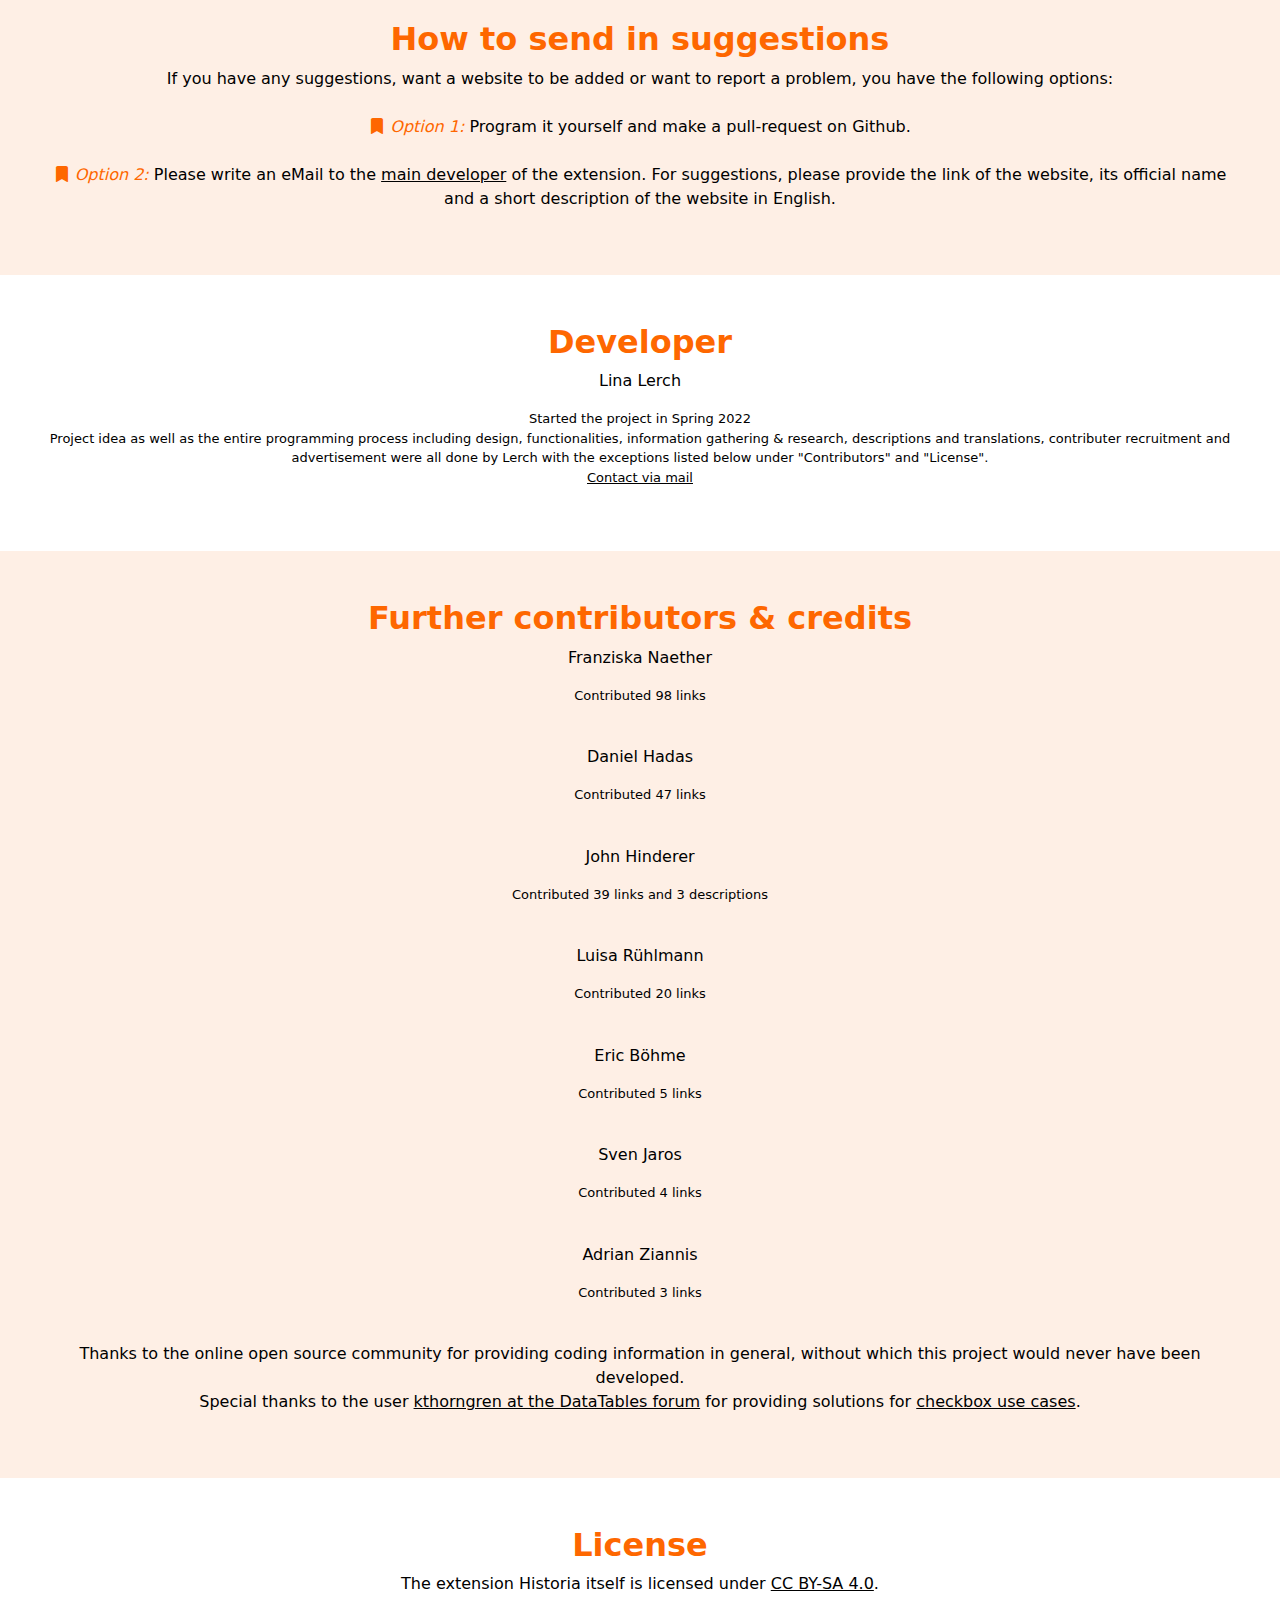
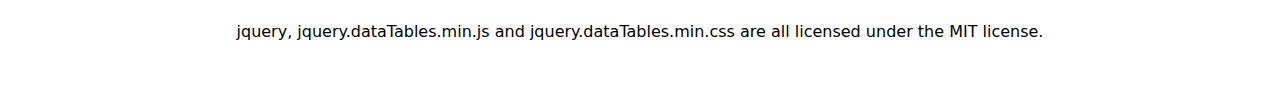
==== commit f0d06aca: "Update index.html" ====
--- a/index.html
+++ b/index.html
@@ -6,10 +6,11 @@
 <title>Historia Quick Launcher Project Page: Project Page of Historia Quick Launcher, a browser plugin and online site with pre-collected links of websites that might help the research of history, regardless of topic, era and region.</title>
 <meta name="description" content="Quick Launch App for Historians">
 
-<link rel="stylesheet" href="https://cdn.jsdelivr.net/npm/bootstrap@5.0.2/dist/css/bootstrap.min.css">
-<link rel="stylesheet" href="https://cdn.jsdelivr.net/npm/bootstrap-icons@1.10.2/font/bootstrap-icons.css">
+<link rel="stylesheet" href="https://cdn.jsdelivr.net/npm/bootstrap@5.3.2/dist/css/bootstrap.min.css">
+<link rel="stylesheet" href="https://cdn.jsdelivr.net/npm/bootstrap-icons@1.11.3/font/bootstrap-icons.min.css">
 <link rel="stylesheet" href="style.css">
-<script type="text/javascript" src="https://cdn.jsdelivr.net/npm/bootstrap@5.0.2/dist/js/bootstrap.bundle.min.js"></script>
+<script type="text/javascript" src="https://cdn.jsdelivr.net/npm/bootstrap@5.3.2/dist/js/bootstrap.bundle.min.js"></script>
+
 
 
 <body data-bs-spy="scroll" data-bs-target=".navbar" data-bs-offset="50">
@@ -70,7 +71,7 @@
                   <li><a class="dropdown-item" href="https://addons.mozilla.org/en-US/firefox/addon/historia-quick-launcher/?utm_source=addons.mozilla.org&utm_medium=referral&utm_content=search" target="_blank">Firefox</a></li>
                   <li><a class="dropdown-item" href="https://addons.opera.com/en/extensions/details/historia-quick-launcher/" target="_blank">Opera</a></li>
                   <li><a class="dropdown-item" href="https://microsoftedge.microsoft.com/addons/detail/historia-quick-launcher/ilhgddkbfoampnjocpceeeaagjadfdah" target="_blank">Microsoft Edge</a></li>
-                  <li><a class="dropdown-item" href="https://chrome.google.com/webstore/detail/historia-quick-launcher/befeoooiidkpimhabgajdboebhljoncj/" target="_blank">Google Chrome</a></li>
+                  <li><a class="dropdown-item" href="https://chrome.google.com/webstore/detail/historia-quick-launcher/befeoooiidkpimhabgajdboebhljoncj/" target="_blank">Google Chrome (CURRENTLY NOT AVAILABLE)</a></li>
                   <li>
                     <h5 class="dropdown-header">Manual installation</h5>
                   </li>
@@ -81,7 +82,7 @@
 
 
           <div class="card rounded-1 shadow hero-card">
-            <div class="card-body">2024: Currently collecting links for the next update! If you would like to contribute to this project, please email the developer with your suggestions for new links!</div>
+            <div class="card-body">URGENT NEWS 8.5.2024: The Chrome extension is not available in the Chrome Web Store until the review is done by Google.</div>
           </div>
         </div>
         <div class="col-sm-6">
@@ -164,7 +165,7 @@
            <a href="https://chrome.google.com/webstore/detail/historia-quick-launcher/befeoooiidkpimhabgajdboebhljoncj/" target="_blank" class="btn btn-outline-secondary rounded float-end m-2" role="button">Go to the store</a>
            <br><br>
 
-           
+
          </p>
          <p class="important-text"> Extensions from source for manual installation </p>
          <p class="about-p">
@@ -249,7 +250,7 @@
       <p style="font-size: small">Contributed 98 links</p>
 
       <br>
-      
+
       <p>Daniel Hadas</p>
       <p style="font-size: small">Contributed 47 links</p>
 
@@ -259,7 +260,7 @@
       <p style="font-size: small">Contributed 39 links and 3 descriptions</p>
 
       <br>
-      
+
       <p>Luisa Rühlmann</p>
       <p style="font-size: small">Contributed 20 links</p>
 
